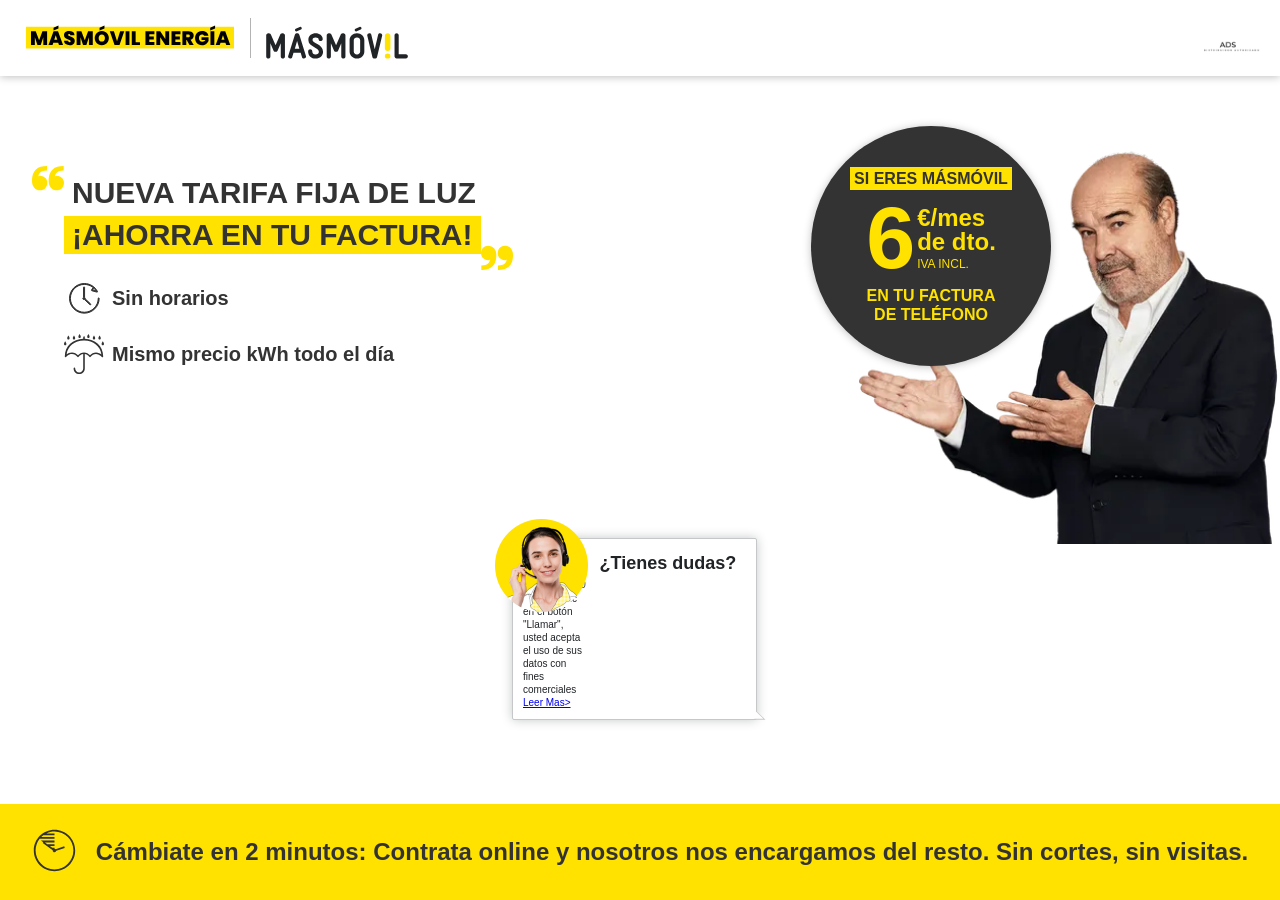
==== index.html @ 889ffb96 "adding-draggable-widget" ====
<html
  lang="es"
  itemscope=""
  itemtype="http://schema.org/WebPage"
  data-theme="mm"
  class="hydrated"
>
  <head>
    <meta charset="UTF-8" />
    <style data-styles="">
      slot-fb {
        display: contents;
      }
      slot-fb[hidden] {
        display: none;
      }
      ko-cups-helper,
      ko-carousel,
      ko-radio-group,
      ko-tabs,
      ko-checkbox,
      ko-collapse,
      ko-otp-input,
      ko-textarea,
      ko-banner,
      ko-calendar,
      ko-carousel-item,
      ko-collapse-group,
      ko-tab-region,
      ko-tag,
      ko-toggle,
      ko-modal,
      ko-radio-button,
      ko-carousel-bullet,
      ko-tab-item,
      ko-alert,
      ko-button,
      ko-input,
      ko-segmented-selector,
      ko-grid,
      ko-grid-col,
      ko-grid-row,
      ko-illustration,
      ko-pill,
      ko-pill-group,
      ko-theme-loader,
      ko-select,
      ko-tooltip,
      ko-segmented-selector-item,
      ko-icon {
        visibility: hidden;
      }
      .hydrated {
        visibility: inherit;
      }
    </style>
    <meta name="viewport" content="width=device-width, initial-scale=1.0" />
    <meta http-equiv="X-UA-Compatible" content="ie=edge" />
    <meta name="generator" content="Astro v4.8.7" />
    <meta name="referrer" content="no-referrer-when-downgrade" />
    <title>MÁSMÓVIL ENERGÍA ¡Ahorra al Máximo en tu factura de la luz!</title>
    <meta
      name="description"
      content="Ahora en MÁSMÓVIL contrata Energía. Ahorrando en electricidad y Gas. ¿Quién dijo que la electricidad no podía ser barata? ¡Descúbrelo y Maximiza tu ahorro!"
    />
    <meta name="robots" content="index, follow" />
    <!-- Header styles -->
    <style>
      [theme="mm"] .ko-modal-content,
      [data-theme="mm"] .ko-modal-content,
      [theme="mm"] .ko-modal-header,
      [data-theme="mm"] .ko-modal-header,
      [theme="mm"] .ko-modal-header--title,
      [data-theme="mm"] .ko-modal-header--title {
        font-family: "Mulish", sans-serif;
        font-weight: 400;
        font-style: normal;
        font-stretch: normal;
        line-height: 1.4;
        text-rendering: optimizeLegibility;
        -webkit-font-smoothing: antialiased;
      }
      body.ko-theme-dark [theme="mm"] .ko-modal-content,
      [theme="mm"] body.ko-theme-dark .ko-modal-content,
      body.ko-theme-dark [data-theme="mm"] .ko-modal-content,
      [data-theme="mm"] body.ko-theme-dark .ko-modal-content,
      body.ko-theme-dark [theme="mm"] .ko-modal-header,
      [theme="mm"] body.ko-theme-dark .ko-modal-header,
      body.ko-theme-dark [data-theme="mm"] .ko-modal-header,
      [data-theme="mm"] body.ko-theme-dark .ko-modal-header,
      body.ko-theme-dark [theme="mm"] .ko-modal-header--title,
      [theme="mm"] body.ko-theme-dark .ko-modal-header--title,
      body.ko-theme-dark [data-theme="mm"] .ko-modal-header--title,
      [data-theme="mm"] body.ko-theme-dark .ko-modal-header--title,
      :host-context(body.ko-theme-dark) [theme="mm"] .ko-modal-content,
      :host-context(body.ko-theme-dark) [data-theme="mm"] .ko-modal-content,
      :host-context(body.ko-theme-dark) [theme="mm"] .ko-modal-header,
      :host-context(body.ko-theme-dark) [data-theme="mm"] .ko-modal-header,
      :host-context(body.ko-theme-dark) [theme="mm"] .ko-modal-header--title,
      :host-context(body.ko-theme-dark)
        [data-theme="mm"]
        .ko-modal-header--title {
        color: white;
      }
      [theme="mm"] .ko-modal-header,
      [data-theme="mm"] .ko-modal-header,
      [theme="mm"] .ko-modal-header--title,
      [data-theme="mm"] .ko-modal-header--title {
        color: #333333;
        font-family: "Poppins", sans-serif;
        font-weight: 700;
        line-height: 1.2;
        text-transform: uppercase;
      }
      [theme="mm"] .ko-modal-header--title,
      [data-theme="mm"] .ko-modal-header--title {
        font-size: 22px;
        font-size: 1.375rem;
      }
      @media (min-width: 648px) {
        [theme="mm"] .ko-modal-header--title,
        [data-theme="mm"] .ko-modal-header--title {
          font-size: 24px;
          font-size: 1.5rem;
        }
      }
      [theme="mm"] .ko-modal-header,
      [data-theme="mm"] .ko-modal-header {
        font-size: 18px;
        font-size: 1.125rem;
      }
      @media (min-width: 648px) {
        [theme="mm"] .ko-modal-header,
        [data-theme="mm"] .ko-modal-header {
          font-size: 20px;
          font-size: 1.25rem;
        }
      }
      [theme="mm"] .ko-modal-content,
      [data-theme="mm"] .ko-modal-content {
        color: #333333;
        line-height: 1.5;
        font-family: "Mulish", sans-serif;
        font-weight: 400;
      }
      [theme="mm"] .ko-modal-content strong,
      [data-theme="mm"] .ko-modal-content strong {
        font-weight: 700;
      }
      [theme="mm"] .ko-modal-content,
      [data-theme="mm"] .ko-modal-content {
        font-size: 14px;
        font-size: 0.875rem;
      }
      @media (min-width: 648px) {
        [theme="mm"] .ko-modal-content,
        [data-theme="mm"] .ko-modal-content {
          font-size: 16px;
          font-size: 1rem;
        }
      }
      [theme="mm"] .ko-modal,
      [data-theme="mm"] .ko-modal {
        box-sizing: border-box;
        bottom: 0;
        display: none;
        left: 0;
        overflow-y: auto;
        position: fixed;
        right: 0;
        top: 0;
        z-index: 500;
      }
      [theme="mm"] .ko-modal-wrapper,
      [data-theme="mm"] .ko-modal-wrapper {
        display: flex;
        justify-content: center;
        align-items: center;
        position: relative;
        width: 100%;
        min-height: 100%;
      }
      [theme="mm"] .ko-modal-backdrop,
      [data-theme="mm"] .ko-modal-backdrop {
        height: 100%;
        outline: none;
        position: absolute;
        width: 100%;
        background: #333333;
        opacity: 0.7;
        transition: opacity 1s ease-in 100ms;
        z-index: 1;
      }
      [theme="mm"] .ko-modal--open,
      [data-theme="mm"] .ko-modal--open {
        display: block;
      }
      [theme="mm"] .ko-modal-dialog,
      [data-theme="mm"] .ko-modal-dialog {
        max-width: 100%;
        position: relative;
        background: white;
        box-shadow: 0 4px 24px 0 rgba(0, 0, 0, 0.25);
        padding: 32px;
        border-radius: 6px;
        width: 100%;
        margin: 0 16px;
        z-index: 2;
      }
      @media (min-width: 1032px) {
        [theme="mm"] .ko-modal-dialog,
        [data-theme="mm"] .ko-modal-dialog {
          width: 670px;
        }
      }
      [theme="mm"] .ko-modal-header,
      [data-theme="mm"] .ko-modal-header {
        display: flex;
        justify-content: space-between;
        gap: 8px;
        padding-bottom: 16px;
      }
      [theme="mm"] .ko-modal-header--title,
      [data-theme="mm"] .ko-modal-header--title {
        background: white;
      }
      [theme="mm"] .ko-modal-header--close .ko-modal-close-icon,
      [data-theme="mm"] .ko-modal-header--close .ko-modal-close-icon {
        cursor: pointer;
        display: block;
        fill: #848484;
        height: 1.5rem;
        width: 1.5rem;
      }
      [theme="mm"] .ko-modal--with-header .ko-modal-close .ko-modal-close-icon,
      [data-theme="mm"]
        .ko-modal--with-header
        .ko-modal-close
        .ko-modal-close-icon {
        fill: #fff;
      }
      [theme="mm"] .ko-modal--animation-fade-enter-active .ko-modal-backdrop,
      [theme="mm"] .ko-modal--animation-fade-leave-active .ko-modal-backdrop,
      [theme="mm"] .ko-modal--animation-fade-enter-active .ko-modal-dialog,
      [theme="mm"] .ko-modal--animation-fade-leave-active .ko-modal-dialog,
      [data-theme="mm"]
        .ko-modal--animation-fade-enter-active
        .ko-modal-backdrop,
      [data-theme="mm"]
        .ko-modal--animation-fade-leave-active
        .ko-modal-backdrop,
      [data-theme="mm"] .ko-modal--animation-fade-enter-active .ko-modal-dialog,
      [data-theme="mm"]
        .ko-modal--animation-fade-leave-active
        .ko-modal-dialog {
        transition-property: opacity;
      }
      [theme="mm"] .ko-modal--animation-fade-enter-active .ko-modal-backdrop,
      [theme="mm"] .ko-modal--animation-fade-enter-active .ko-modal-dialog,
      [data-theme="mm"]
        .ko-modal--animation-fade-enter-active
        .ko-modal-backdrop,
      [data-theme="mm"]
        .ko-modal--animation-fade-enter-active
        .ko-modal-dialog {
        transition-duration: 0.3s;
        transition-timing-function: ease-out;
      }
      [theme="mm"] .ko-modal--animation-fade-leave-active .ko-modal-backdrop,
      [theme="mm"] .ko-modal--animation-fade-leave-active .ko-modal-dialog,
      [data-theme="mm"]
        .ko-modal--animation-fade-leave-active
        .ko-modal-backdrop,
      [data-theme="mm"]
        .ko-modal--animation-fade-leave-active
        .ko-modal-dialog {
        transition-duration: 0.15s;
        transition-timing-function: ease-in;
      }
      [theme="mm"] .ko-modal--animation-fade-enter .ko-modal-backdrop,
      [theme="mm"] .ko-modal--animation-fade-leave-to .ko-modal-backdrop,
      [theme="mm"] .ko-modal--animation-fade-enter .ko-modal-dialog,
      [theme="mm"] .ko-modal--animation-fade-leave-to .ko-modal-dialog,
      [data-theme="mm"] .ko-modal--animation-fade-enter .ko-modal-backdrop,
      [data-theme="mm"] .ko-modal--animation-fade-leave-to .ko-modal-backdrop,
      [data-theme="mm"] .ko-modal--animation-fade-enter .ko-modal-dialog,
      [data-theme="mm"] .ko-modal--animation-fade-leave-to .ko-modal-dialog {
        opacity: 0;
      }
      [theme="mm"]
        .ko-modal--animation-fade-slide-enter-active
        .ko-modal-backdrop,
      [theme="mm"]
        .ko-modal--animation-fade-slide-leave-active
        .ko-modal-backdrop,
      [data-theme="mm"]
        .ko-modal--animation-fade-slide-enter-active
        .ko-modal-backdrop,
      [data-theme="mm"]
        .ko-modal--animation-fade-slide-leave-active
        .ko-modal-backdrop {
        transition-property: opacity;
      }
      [theme="mm"]
        .ko-modal--animation-fade-slide-enter-active
        .ko-modal-dialog,
      [theme="mm"]
        .ko-modal--animation-fade-slide-leave-active
        .ko-modal-dialog,
      [data-theme="mm"]
        .ko-modal--animation-fade-slide-enter-active
        .ko-modal-dialog,
      [data-theme="mm"]
        .ko-modal--animation-fade-slide-leave-active
        .ko-modal-dialog {
        transition-property: opacity, transform;
      }
      [theme="mm"]
        .ko-modal--animation-fade-slide-enter-active
        .ko-modal-backdrop,
      [data-theme="mm"]
        .ko-modal--animation-fade-slide-enter-active
        .ko-modal-backdrop {
        transition-duration: 0.3s;
        transition-timing-function: ease-out;
      }
      [theme="mm"]
        .ko-modal--animation-fade-slide-enter-active
        .ko-modal-dialog,
      [data-theme="mm"]
        .ko-modal--animation-fade-slide-enter-active
        .ko-modal-dialog {
        transition-duration: 0.3s;
        transition-timing-function: ease-out;
      }
      [theme="mm"]
        .ko-modal--animation-fade-slide-leave-active
        .ko-modal-backdrop,
      [theme="mm"]
        .ko-modal--animation-fade-slide-leave-active
        .ko-modal-dialog,
      [data-theme="mm"]
        .ko-modal--animation-fade-slide-leave-active
        .ko-modal-backdrop,
      [data-theme="mm"]
        .ko-modal--animation-fade-slide-leave-active
        .ko-modal-dialog {
        transition-duration: 0.15s;
        transition-timing-function: ease-in;
      }
      [theme="mm"] .ko-modal--animation-fade-slide-enter .ko-modal-backdrop,
      [theme="mm"] .ko-modal--animation-fade-slide-leave-to .ko-modal-backdrop,
      [data-theme="mm"]
        .ko-modal--animation-fade-slide-enter
        .ko-modal-backdrop,
      [data-theme="mm"]
        .ko-modal--animation-fade-slide-leave-to
        .ko-modal-backdrop {
        opacity: 0;
      }
      [theme="mm"] .ko-modal--animation-fade-slide-enter .ko-modal-dialog,
      [theme="mm"] .ko-modal--animation-fade-slide-leave-to .ko-modal-dialog,
      [data-theme="mm"] .ko-modal--animation-fade-slide-enter .ko-modal-dialog,
      [data-theme="mm"]
        .ko-modal--animation-fade-slide-leave-to
        .ko-modal-dialog {
        opacity: 0;
        transform: translateY(-10%);
      }
      [theme="mm"]
        .ko-modal--animation-fade-scale-enter-active
        .ko-modal-backdrop,
      [theme="mm"]
        .ko-modal--animation-fade-scale-leave-active
        .ko-modal-backdrop,
      [data-theme="mm"]
        .ko-modal--animation-fade-scale-enter-active
        .ko-modal-backdrop,
      [data-theme="mm"]
        .ko-modal--animation-fade-scale-leave-active
        .ko-modal-backdrop {
        transition-property: opacity;
      }
      [theme="mm"]
        .ko-modal--animation-fade-scale-enter-active
        .ko-modal-dialog,
      [theme="mm"]
        .ko-modal--animation-fade-scale-leave-active
        .ko-modal-dialog,
      [data-theme="mm"]
        .ko-modal--animation-fade-scale-enter-active
        .ko-modal-dialog,
      [data-theme="mm"]
        .ko-modal--animation-fade-scale-leave-active
        .ko-modal-dialog {
        transition-property: opacity, transform;
      }
      [theme="mm"]
        .ko-modal--animation-fade-scale-enter-active
        .ko-modal-backdrop,
      [data-theme="mm"]
        .ko-modal--animation-fade-scale-enter-active
        .ko-modal-backdrop {
        transition-duration: 0.3s;
        transition-timing-function: ease-out;
      }
      [theme="mm"]
        .ko-modal--animation-fade-scale-enter-active
        .ko-modal-dialog,
      [data-theme="mm"]
        .ko-modal--animation-fade-scale-enter-active
        .ko-modal-dialog {
        transition-duration: 0.3s;
        transition-timing-function: ease-out;
      }
      [theme="mm"]
        .ko-modal--animation-fade-scale-leave-active
        .ko-modal-backdrop,
      [theme="mm"]
        .ko-modal--animation-fade-scale-leave-active
        .ko-modal-dialog,
      [data-theme="mm"]
        .ko-modal--animation-fade-scale-leave-active
        .ko-modal-backdrop,
      [data-theme="mm"]
        .ko-modal--animation-fade-scale-leave-active
        .ko-modal-dialog {
        transition-duration: 0.15s;
        transition-timing-function: ease-in;
      }
      [theme="mm"] .ko-modal--animation-fade-scale-enter .ko-modal-backdrop,
      [theme="mm"] .ko-modal--animation-fade-scale-leave-to .ko-modal-backdrop,
      [data-theme="mm"]
        .ko-modal--animation-fade-scale-enter
        .ko-modal-backdrop,
      [data-theme="mm"]
        .ko-modal--animation-fade-scale-leave-to
        .ko-modal-backdrop {
        opacity: 0;
      }
      [theme="mm"] .ko-modal--animation-fade-scale-enter .ko-modal-dialog,
      [theme="mm"] .ko-modal--animation-fade-scale-leave-to .ko-modal-dialog,
      [data-theme="mm"] .ko-modal--animation-fade-scale-enter .ko-modal-dialog,
      [data-theme="mm"]
        .ko-modal--animation-fade-scale-leave-to
        .ko-modal-dialog {
        opacity: 0;
        transform: scale(0.9);
      }
      [theme="mm"]
        .ko-modal--animation-fade-bounce-enter-active
        .ko-modal-backdrop,
      [theme="mm"]
        .ko-modal--animation-fade-bounce-leave-active
        .ko-modal-backdrop,
      [data-theme="mm"]
        .ko-modal--animation-fade-bounce-enter-active
        .ko-modal-backdrop,
      [data-theme="mm"]
        .ko-modal--animation-fade-bounce-leave-active
        .ko-modal-backdrop {
        transition-property: opacity;
      }
      [theme="mm"]
        .ko-modal--animation-fade-bounce-enter-active
        .ko-modal-dialog,
      [theme="mm"]
        .ko-modal--animation-fade-bounce-leave-active
        .ko-modal-dialog,
      [data-theme="mm"]
        .ko-modal--animation-fade-bounce-enter-active
        .ko-modal-dialog,
      [data-theme="mm"]
        .ko-modal--animation-fade-bounce-leave-active
        .ko-modal-dialog {
        transition-property: opacity, transform;
      }
      [theme="mm"]
        .ko-modal--animation-fade-bounce-enter-active
        .ko-modal-backdrop,
      [data-theme="mm"]
        .ko-modal--animation-fade-bounce-enter-active
        .ko-modal-backdrop {
        transition-duration: 0.3s;
        transition-timing-function: ease-out;
      }
      [theme="mm"]
        .ko-modal--animation-fade-bounce-enter-active
        .ko-modal-dialog,
      [data-theme="mm"]
        .ko-modal--animation-fade-bounce-enter-active
        .ko-modal-dialog {
        animation: modal-fade-bounce-in 0.3s ease-out;
        transition-duration: 0.3s;
        transition-timing-function: ease-out;
      }
      [theme="mm"]
        .ko-modal--animation-fade-bounce-leave-active
        .ko-modal-backdrop,
      [theme="mm"]
        .ko-modal--animation-fade-bounce-leave-active
        .ko-modal-dialog,
      [data-theme="mm"]
        .ko-modal--animation-fade-bounce-leave-active
        .ko-modal-backdrop,
      [data-theme="mm"]
        .ko-modal--animation-fade-bounce-leave-active
        .ko-modal-dialog {
        transition-duration: 0.15s;
        transition-timing-function: ease-in;
      }
      [theme="mm"] .ko-modal--animation-fade-bounce-enter .ko-modal-backdrop,
      [theme="mm"] .ko-modal--animation-fade-bounce-leave-to .ko-modal-backdrop,
      [theme="mm"] .ko-modal--animation-fade-bounce-enter .ko-modal-dialog,
      [theme="mm"] .ko-modal--animation-fade-bounce-leave-to .ko-modal-dialog,
      [data-theme="mm"]
        .ko-modal--animation-fade-bounce-enter
        .ko-modal-backdrop,
      [data-theme="mm"]
        .ko-modal--animation-fade-bounce-leave-to
        .ko-modal-backdrop,
      [data-theme="mm"] .ko-modal--animation-fade-bounce-enter .ko-modal-dialog,
      [data-theme="mm"]
        .ko-modal--animation-fade-bounce-leave-to
        .ko-modal-dialog {
        opacity: 0;
      }
      [theme="mm"] .ko-modal--animation-fade-bounce-leave-to .ko-modal-dialog,
      [data-theme="mm"]
        .ko-modal--animation-fade-bounce-leave-to
        .ko-modal-dialog {
        transform: translateY(-100%);
      }
      @keyframes modal-fade-bounce-in {
        0% {
          transform: scale(0);
        }
        60% {
          transform: scale(1.2);
        }
        100% {
          transform: scale(1);
        }
      }
      [theme="mm"] .ko-modal-dialog,
      [data-theme="mm"] .ko-modal-dialog {
        padding: 0;
      }
      [theme="mm"] .ko-modal-header,
      [data-theme="mm"] .ko-modal-header {
        padding: 24px;
        border-radius: 6px 6px 0px 0px;
        border-bottom: 1px solid #ffe200;
      }
      [theme="mm"] .ko-modal-content,
      [data-theme="mm"] .ko-modal-content {
        padding: 24px;
      }
      [theme="mm"] .ko-modal-close,
      [data-theme="mm"] .ko-modal-close {
        top: 24px;
        right: 24px;
      }
      slot-fb {
        display: contents;
      }
      slot-fb[hidden] {
        display: none;
      }
    </style>
    <style>
      .mm-hero__cmb {
        position: fixed;
        left: 40%;
        bottom: 20%;
      }

      #mm-section {
        position: absolute;
        bottom: 0;
        width: 100vw;
      }

      #mm-section-2 {
        padding: 0px 5%;
      }

      @media screen and (max-width: 647px) {
        .mm-hero__cmb {
          left: auto;
          right: 0;
          bottom: 0%;
        }
        #mm-section {
          top: 10%;
          z-index: -1;
        }
        #mm-section-2 {
          padding: 20% 5%;
        }
      }

      /* style="position: absolute; bottom: 0; width: 100vw"
          id="mm-section" */
    </style>

    <meta property="og:locale" content="es_ES" />
    <meta property="og:site_name" content="MÁSMÓVIL ENERGÍA" />
    <meta
      property="og:title"
      content="MÁSMÓVIL ENERGÍA ¡Ahorra al Máximo en tu factura de la luz!"
    />
    <meta
      property="og:description"
      content="Ahora en MÁSMÓVIL contrata Energía. Ahorrando en electricidad y Gas. ¿Quién dijo que la electricidad no podía ser barata? ¡Descúbrelo y Maximiza tu ahorro!"
    />
    <meta property="og:url" content="" />
    <meta property="og:type" content="website" />
    <meta
      property="og:image"
      content="https://masmovilenergia.es/images/masmovil-og.png"
    />
    <meta name="twitter:card" content="summary" />
    <meta name="twitter:site" content="@masmovilenergia" />
    <meta
      name="twitter:title"
      content="MÁSMÓVIL ENERGÍA ¡Ahorra al Máximo en tu factura de la luz!"
    />
    <meta
      name="twitter:description"
      content="Ahora en MÁSMÓVIL contrata Energía. Ahorrando en electricidad y Gas. ¿Quién dijo que la electricidad no podía ser barata? ¡Descúbrelo y Maximiza tu ahorro!"
    />
    <meta
      name="twitter:image"
      content="https://masmovilenergia.es/images/masmovil-og.png"
    />
    <meta name="twitter:creator" content="@masmovilenergia" />
    <meta name="version" content="2024.5.31.26722" />
    <!-- TO DO: Lyca & Lebara icons -->
    <link rel="icon" href="./assests/img/favicon.ico" sizes="32x32" />
    <link rel="icon" href="/icon.svg" type="image/svg+xml" />
    <link rel="apple-touch-icon" href="/apple-touch-icon.png" />
    <link rel="manifest" href="/manifest.webmanifest" />
    <meta name="msapplication-TileColor" content="#00a300" />
    <meta name="theme-color" content="#2E2E2E" />
    <link rel="sitemap" href="/sitemap.xml" />

    <style type="text/css">
      @font-face {
        font-weight: 400;
        font-style: normal;
        font-family: circular;

        src: url("chrome-extension://liecbddmkiiihnedobmlmillhodjkdmb/fonts/CircularXXWeb-Book.woff2")
          format("woff2");
      }

      @font-face {
        font-weight: 700;
        font-style: normal;
        font-family: circular;

        src: url("chrome-extension://liecbddmkiiihnedobmlmillhodjkdmb/fonts/CircularXXWeb-Bold.woff2")
          format("woff2");
      }
    </style>
    <noscript
      ><style>
        html body {
          opacity: 1 !important;
        }
        ko-grid {
          display: flex;
          justify-content: center;
        }
        ko-collapse {
          visibility: visible !important;
        }
        ko-modal {
          display: none;
        }
        ko-collapse-group {
          display: flex;
          flex-wrap: wrap;
          gap: 80px;
          justify-content: center;
        }
        ko-tooltip [slot="content"] {
          display: none;
        }
      </style></noscript
    >
    <link rel="stylesheet" href="./css/app-de-masmovil-energia.CCyPhuzo.css" />
  </head>
  <body>
    <header
      class="mm-header mm-header--full mm-header mm-header--full mm-header--with-shadow"
    >
      <div class="mm-header__main" style="display: flex">
        <img
          src="./assests/img/ads-logo-1.png"
          alt="logo"
          style="
            width: 100px;
            height: 100px;
            position: absolute;
            top: 0%;
            right: 0%;
          "
        />
        <div class="ko-grid ko-grid--main-grid">
          <div class="mm-header__logo-masmovilenergia">
            <a href="/" title="MÁSMÓVIL ENERGÍA">
              <svg
                xmlns="http://www.w3.org/2000/svg"
                width="250"
                height="33"
                viewBox="0 0 250 33"
              >
                <path
                  fill="#FFE200"
                  d="M0 3H250V29H0z"
                  transform="translate(-32 -21) translate(32 21)"
                ></path>
                <path
                  fill="#000"
                  fill-rule="nonzero"
                  d="M10.63 25v-9.429L13.72 25h3.983l3.088-9.429V25h4.596V8.382h-5.633l-3.984 10.796-4.101-10.796h-5.68V25h4.643zM33.095 7.392l5.893-2.333V1.617l-5.893 2.664v3.111zM31.892 25l.92-2.781h5.916l.92 2.781h4.902L38.469 8.382h-5.351L27.013 25h4.88zm5.68-6.27h-3.606l1.815-5.421 1.792 5.421zm14.969 6.435c1.273 0 2.365-.22 3.276-.66.912-.44 1.603-1.037 2.074-1.791.472-.755.708-1.595.708-2.523 0-1.1-.252-1.995-.755-2.687-.503-.691-1.1-1.218-1.791-1.579-.692-.361-1.564-.73-2.617-1.108-.958-.33-1.661-.628-2.11-.896-.447-.267-.671-.636-.671-1.107 0-.378.102-.66.306-.849.205-.189.488-.283.849-.283.424 0 .766.126 1.025.377.26.252.42.637.484 1.155h4.973c-.11-1.634-.735-2.903-1.874-3.806-1.14-.904-2.667-1.356-4.584-1.356-1.179 0-2.232.193-3.159.578-.927.385-1.658.95-2.192 1.697-.534.746-.802 1.638-.802 2.675 0 1.084.248 1.972.743 2.664.495.691 1.084 1.21 1.768 1.555.683.346 1.552.7 2.604 1.061.99.33 1.713.633 2.169.908.456.275.684.664.684 1.166 0 .378-.114.668-.342.873-.228.204-.546.306-.955.306-.456 0-.84-.141-1.155-.424-.314-.283-.495-.715-.542-1.297h-4.926c.11 1.713.79 3.033 2.038 3.96 1.25.927 2.84 1.391 4.774 1.391zM65.505 25v-9.429L68.593 25h3.983l3.088-9.429V25h4.597V8.382h-5.634l-3.983 10.796-4.102-10.796h-5.68V25h4.643zM88.416 7.392L94.31 5.06V1.617l-5.893 2.664v3.111zm2.688 17.773c1.555 0 2.981-.365 4.278-1.096 1.296-.73 2.322-1.748 3.076-3.053.754-1.304 1.131-2.773 1.131-4.407 0-1.635-.373-3.104-1.12-4.408-.746-1.305-1.767-2.322-3.064-3.053-1.296-.73-2.73-1.096-4.301-1.096-1.556 0-2.986.366-4.29 1.096-1.305.73-2.334 1.748-3.088 3.053-.755 1.304-1.132 2.773-1.132 4.408 0 1.634.377 3.103 1.132 4.407.754 1.305 1.783 2.322 3.088 3.053 1.304.73 2.734 1.096 4.29 1.096zm0-4.314c-1.179 0-2.106-.385-2.782-1.155-.676-.77-1.013-1.799-1.013-3.087 0-1.32.337-2.362 1.013-3.124.676-.762 1.603-1.143 2.782-1.143 1.178 0 2.101.381 2.77 1.143.667.763 1.001 1.804 1.001 3.124 0 1.288-.338 2.317-1.014 3.087-.675.77-1.595 1.155-2.757 1.155zM112.389 25l5.704-16.689h-4.927l-3.747 12.022-3.772-12.022h-4.926L106.425 25h5.964zm11.95 0V8.311h-4.643V25h4.643zm12.658 0v-3.512h-5.21V8.31h-4.643V25h9.853zm17.325 0v-3.7h-6.105v-3.018h5.398V14.77h-5.398v-2.758h6.105v-3.7h-10.748V25h10.748zm7 0v-9.31l6.13 9.31h4.643V8.335h-4.644v9.429l-6.128-9.429h-4.644V25h4.644zm24.327 0v-3.7h-6.105v-3.018h5.397V14.77h-5.397v-2.758h6.105v-3.7H174.9V25h10.749zm7 0v-6.152h.472L196.49 25h5.115l-3.795-6.482c1.21-.346 2.138-.947 2.782-1.803.644-.857.966-1.866.966-3.03 0-1.02-.235-1.94-.707-2.757-.471-.817-1.174-1.458-2.11-1.921-.934-.464-2.07-.696-3.406-.696h-7.33V25h4.643zm2.287-9.264h-2.287v-3.512h2.287c.644 0 1.127.157 1.45.472.322.314.483.746.483 1.296 0 1.163-.645 1.744-1.933 1.744zm16.641 9.382c1.996 0 3.65-.491 4.962-1.473 1.312-.982 2.267-2.165 2.864-3.548v-4.596h-8.462v3.3h4.62c-.346.738-.817 1.296-1.415 1.673-.597.377-1.288.566-2.074.566-1.383 0-2.432-.373-3.147-1.12-.715-.746-1.072-1.842-1.072-3.288 0-1.273.334-2.29 1.002-3.052.668-.762 1.567-1.144 2.699-1.144.66 0 1.233.134 1.72.401.487.267.857.629 1.108 1.084h4.88c-.283-1.76-1.108-3.158-2.476-4.195-1.367-1.037-3.119-1.556-5.256-1.556-1.697 0-3.174.357-4.431 1.072-1.258.715-2.228 1.713-2.911 2.994-.684 1.28-1.026 2.746-1.026 4.396s.342 3.12 1.025 4.408c.684 1.289 1.662 2.29 2.935 3.005 1.273.715 2.758 1.073 4.455 1.073zm9.806-17.726l5.893-2.333V1.617l-5.893 2.664v3.111zM226.356 25V8.311h-4.643V25h4.643zm6.506 0l.92-2.781h5.916l.92 2.781h4.902l-6.081-16.618h-5.351L227.983 25h4.88zm5.68-6.27h-3.606l1.815-5.421 1.792 5.421z"
                  transform="translate(-32 -21) translate(32 21)"
                ></path>
              </svg>
            </a>
          </div>

          <div class="mm-header__logo-masmovil">
            <ko-icon
              name="logo-masmovil"
              size="original"
              aria-label="logo masmovil"
              role="img"
              id="ko-icon-11"
              class="ko-icon ko-icon--size-original hydrated"
              ><div class="ko-icon__inner">
                <svg
                  width="142"
                  height="34"
                  viewBox="0 0 142 34"
                  fill="none"
                  xmlns="http://www.w3.org/2000/svg"
                >
                  <path
                    fill="#FFE200"
                    d="M121.414 26.789c-1.324 0-2.768.762-2.768 2.214v.603c0 1.501 1.488 2.183 2.768 2.183 1.342 0 2.8-.673 2.8-2.183v-.603c0-1.302-1.213-2.214-2.8-2.214m0-20.32c-1.324 0-2.768.874-2.768 2.544v12.708c0 1.724 1.488 2.512 2.768 2.512 1.342 0 2.8-.777 2.8-2.512V9.013c0-1.498-1.213-2.545-2.8-2.545"
                    transform="translate(-116 -51) translate(0 32) translate(116 19) translate(.2) translate(0 .79)"
                  ></path>
                  <path
                    fill="#212427"
                    d="M89.872 4.751c.198 0 .424-.05.65-.175l4-1.877c.573-.272.799-.75.799-1.223C95.32.751 94.744 0 93.945 0c-.199 0-.424.024-.65.15l-4 1.9c-.574.274-.799.75-.799 1.226 0 .724.576 1.475 1.376 1.475zm-59.738 0c.199 0 .422-.05.645-.175l4.002-1.875c.574-.274.8-.751.8-1.225C35.58.751 35.006 0 34.204 0c-.2 0-.424.024-.647.15l-4 1.9c-.573.274-.8.75-.8 1.226 0 .724.577 1.475 1.377 1.475zm83.764 1.717c-.865 0-1.73.469-1.983 1.586l-3.39 14.43-3.39-14.43c-.25-1.117-1.119-1.586-1.947-1.586-1.115 0-2.163.756-2.163 2.02 0 .106.038.29.073.54l5.084 21.104c.252 1.008 1.082 1.657 2.343 1.657 1.264 0 2.093-.65 2.345-1.657l5.082-21.104c.037-.108.074-.289.074-.54 0-1.264-1.08-2.02-2.128-2.02zm25.71 20.994h-7.102V8.56c0-1.408-1.05-2.092-2.093-2.092-1.048 0-2.092.684-2.092 2.092v20.958c0 1.117.973 2.093 2.092 2.093h9.194c1.407 0 2.09-1.048 2.09-2.057 0-1.046-.683-2.092-2.09-2.092zM93.96 24.756c0 1.695-1.334 2.922-3.03 2.922h-.323c-1.695 0-3.03-1.263-3.03-2.957V13.539c0-1.696 1.335-2.925 3.03-2.925h.323c1.696 0 3.03 1.229 3.03 2.925v11.217zM90.93 6.468h-.323c-3.93 0-7.214 3.064-7.214 7.07v11.218c0 4.003 3.285 7.033 7.214 7.033h.323c4.04 0 7.212-2.991 7.212-7.068V13.539c0-4.007-3.172-7.071-7.212-7.071zM28.627 21.835l2.271-7.613 2.271 7.613h-4.542zm4.58-13.6c-.58-1.586-1.407-1.768-2.309-1.768-.902 0-1.767.146-2.308 1.768l-6.6 20.885c-.106.254-.106.434-.106.687 0 1.26 1.046 1.982 2.165 1.982.828 0 1.621-.398 1.946-1.441l1.334-4.366h7.139l1.334 4.366c.29 1.043 1.082 1.441 1.91 1.441 1.12 0 2.164-.721 2.164-1.982 0-.217-.038-.433-.112-.687L33.207 8.235zM16.654 6.467h-.539c-1.334 0-1.875.832-2.27 1.803l-4.472 10.1L4.9 8.27c-.43-.971-.936-1.803-2.271-1.803h-.54C.973 6.467 0 7.442 0 8.56v21.174c0 1.406 1.041 2.055 2.09 2.055 1.044 0 2.09-.65 2.09-2.055V16.53l3.065 7.072c.54 1.19 1.443 1.404 2.128 1.404.686 0 1.587-.215 2.128-1.404l3.062-7.072v13.203c0 1.406 1.05 2.055 2.091 2.055 1.05 0 2.091-.65 2.091-2.055V8.56c0-1.118-.97-2.093-2.091-2.093zm29.712 6.925v-.539c0-1.407 1.228-2.239 2.812-2.239h.326c1.728 0 2.883.76 2.883 1.733 0 2.6 4.145 2.561 4.145-.107 0-3.461-3.317-5.773-7.028-5.773h-.326c-3.134 0-6.995 2.272-6.995 6.169v.756c0 6.601 10.493 7.038 10.493 11.543 0 1.843-1.333 2.743-3.172 2.743h-.326c-1.838 0-3.064-1.082-3.064-3.066 0-1.41-1.046-2.092-2.094-2.092-1.041 0-2.089.683-2.089 2.092 0 4.546 3.354 7.177 7.247 7.177h.326c4.182 0 7.354-2.706 7.354-6.854 0-7.466-10.492-8.657-10.492-11.543zM77.16 6.468h-.543c-1.336-.001-1.874.83-2.27 1.802l-4.47 10.1-4.473-10.1c-.433-.971-.938-1.803-2.27-1.803h-.54c-1.121 0-2.092.975-2.092 2.093v21.174c0 1.407 1.046 2.055 2.093 2.055 1.041 0 2.089-.648 2.089-2.055V16.53l3.062 7.072c.542 1.19 1.446 1.404 2.13 1.404.686 0 1.587-.215 2.125-1.404l3.066-7.072v13.203c0 1.406 1.046 2.055 2.093 2.055 1.046 0 2.09-.65 2.09-2.055V8.56c0-1.118-.977-2.092-2.09-2.092z"
                    transform="translate(-116 -51) translate(0 32) translate(116 19) translate(.2) translate(0 .79)"
                  ></path>
                </svg></div
            ></ko-icon>
          </div>
        </div>
      </div>
    </header>
    <div class="mm-offcanvas">
      <div class="mm-offcanvas__header">
        <div class="mm-offcanvas__logo">
          <a href="/" title="MÁSMÓVIL ENERGÍA">
            <svg
              xmlns="http://www.w3.org/2000/svg"
              width="250"
              height="33"
              viewBox="0 0 250 33"
            >
              <path
                fill="#FFE200"
                d="M0 3H250V29H0z"
                transform="translate(-32 -21) translate(32 21)"
              ></path>
              <path
                fill="#000"
                fill-rule="nonzero"
                d="M10.63 25v-9.429L13.72 25h3.983l3.088-9.429V25h4.596V8.382h-5.633l-3.984 10.796-4.101-10.796h-5.68V25h4.643zM33.095 7.392l5.893-2.333V1.617l-5.893 2.664v3.111zM31.892 25l.92-2.781h5.916l.92 2.781h4.902L38.469 8.382h-5.351L27.013 25h4.88zm5.68-6.27h-3.606l1.815-5.421 1.792 5.421zm14.969 6.435c1.273 0 2.365-.22 3.276-.66.912-.44 1.603-1.037 2.074-1.791.472-.755.708-1.595.708-2.523 0-1.1-.252-1.995-.755-2.687-.503-.691-1.1-1.218-1.791-1.579-.692-.361-1.564-.73-2.617-1.108-.958-.33-1.661-.628-2.11-.896-.447-.267-.671-.636-.671-1.107 0-.378.102-.66.306-.849.205-.189.488-.283.849-.283.424 0 .766.126 1.025.377.26.252.42.637.484 1.155h4.973c-.11-1.634-.735-2.903-1.874-3.806-1.14-.904-2.667-1.356-4.584-1.356-1.179 0-2.232.193-3.159.578-.927.385-1.658.95-2.192 1.697-.534.746-.802 1.638-.802 2.675 0 1.084.248 1.972.743 2.664.495.691 1.084 1.21 1.768 1.555.683.346 1.552.7 2.604 1.061.99.33 1.713.633 2.169.908.456.275.684.664.684 1.166 0 .378-.114.668-.342.873-.228.204-.546.306-.955.306-.456 0-.84-.141-1.155-.424-.314-.283-.495-.715-.542-1.297h-4.926c.11 1.713.79 3.033 2.038 3.96 1.25.927 2.84 1.391 4.774 1.391zM65.505 25v-9.429L68.593 25h3.983l3.088-9.429V25h4.597V8.382h-5.634l-3.983 10.796-4.102-10.796h-5.68V25h4.643zM88.416 7.392L94.31 5.06V1.617l-5.893 2.664v3.111zm2.688 17.773c1.555 0 2.981-.365 4.278-1.096 1.296-.73 2.322-1.748 3.076-3.053.754-1.304 1.131-2.773 1.131-4.407 0-1.635-.373-3.104-1.12-4.408-.746-1.305-1.767-2.322-3.064-3.053-1.296-.73-2.73-1.096-4.301-1.096-1.556 0-2.986.366-4.29 1.096-1.305.73-2.334 1.748-3.088 3.053-.755 1.304-1.132 2.773-1.132 4.408 0 1.634.377 3.103 1.132 4.407.754 1.305 1.783 2.322 3.088 3.053 1.304.73 2.734 1.096 4.29 1.096zm0-4.314c-1.179 0-2.106-.385-2.782-1.155-.676-.77-1.013-1.799-1.013-3.087 0-1.32.337-2.362 1.013-3.124.676-.762 1.603-1.143 2.782-1.143 1.178 0 2.101.381 2.77 1.143.667.763 1.001 1.804 1.001 3.124 0 1.288-.338 2.317-1.014 3.087-.675.77-1.595 1.155-2.757 1.155zM112.389 25l5.704-16.689h-4.927l-3.747 12.022-3.772-12.022h-4.926L106.425 25h5.964zm11.95 0V8.311h-4.643V25h4.643zm12.658 0v-3.512h-5.21V8.31h-4.643V25h9.853zm17.325 0v-3.7h-6.105v-3.018h5.398V14.77h-5.398v-2.758h6.105v-3.7h-10.748V25h10.748zm7 0v-9.31l6.13 9.31h4.643V8.335h-4.644v9.429l-6.128-9.429h-4.644V25h4.644zm24.327 0v-3.7h-6.105v-3.018h5.397V14.77h-5.397v-2.758h6.105v-3.7H174.9V25h10.749zm7 0v-6.152h.472L196.49 25h5.115l-3.795-6.482c1.21-.346 2.138-.947 2.782-1.803.644-.857.966-1.866.966-3.03 0-1.02-.235-1.94-.707-2.757-.471-.817-1.174-1.458-2.11-1.921-.934-.464-2.07-.696-3.406-.696h-7.33V25h4.643zm2.287-9.264h-2.287v-3.512h2.287c.644 0 1.127.157 1.45.472.322.314.483.746.483 1.296 0 1.163-.645 1.744-1.933 1.744zm16.641 9.382c1.996 0 3.65-.491 4.962-1.473 1.312-.982 2.267-2.165 2.864-3.548v-4.596h-8.462v3.3h4.62c-.346.738-.817 1.296-1.415 1.673-.597.377-1.288.566-2.074.566-1.383 0-2.432-.373-3.147-1.12-.715-.746-1.072-1.842-1.072-3.288 0-1.273.334-2.29 1.002-3.052.668-.762 1.567-1.144 2.699-1.144.66 0 1.233.134 1.72.401.487.267.857.629 1.108 1.084h4.88c-.283-1.76-1.108-3.158-2.476-4.195-1.367-1.037-3.119-1.556-5.256-1.556-1.697 0-3.174.357-4.431 1.072-1.258.715-2.228 1.713-2.911 2.994-.684 1.28-1.026 2.746-1.026 4.396s.342 3.12 1.025 4.408c.684 1.289 1.662 2.29 2.935 3.005 1.273.715 2.758 1.073 4.455 1.073zm9.806-17.726l5.893-2.333V1.617l-5.893 2.664v3.111zM226.356 25V8.311h-4.643V25h4.643zm6.506 0l.92-2.781h5.916l.92 2.781h4.902l-6.081-16.618h-5.351L227.983 25h4.88zm5.68-6.27h-3.606l1.815-5.421 1.792 5.421z"
                transform="translate(-32 -21) translate(32 21)"
              ></path>
            </svg>
          </a>
        </div>
        <div class="mm-offcanvas__close">
          <ko-icon
            name="close"
            color="#2e2e2e"
            aria-label="close"
            role="img"
            id="ko-icon-35"
            class="ko-icon ko-icon--size-md hydrated"
            style="color: rgb(46, 46, 46)"
            ><div class="ko-icon__inner">
              <svg
                width="24"
                height="24"
                viewBox="0 0 24 24"
                fill="none"
                xmlns="http://www.w3.org/2000/svg"
              >
                <path
                  d="M18.3 5.71C17.91 5.32 17.28 5.32 16.89 5.71L12 10.59L7.10997 5.7C6.71997 5.31 6.08997 5.31 5.69997 5.7C5.30997 6.09 5.30997 6.72 5.69997 7.11L10.59 12L5.69997 16.89C5.30997 17.28 5.30997 17.91 5.69997 18.3C6.08997 18.69 6.71997 18.69 7.10997 18.3L12 13.41L16.89 18.3C17.28 18.69 17.91 18.69 18.3 18.3C18.69 17.91 18.69 17.28 18.3 16.89L13.41 12L18.3 7.11C18.68 6.73 18.68 6.09 18.3 5.71Z"
                  fill="currentColor"
                ></path>
              </svg></div
          ></ko-icon>
        </div>
      </div>
    </div>
    <section class="mm-section mm-section--body">
      <main>
        <section
          class="mm-section mm-section--claim mm-section--claim-featured"
        >
          <div class="mm-claim mm-claim--featured">
            <div class="ko-grid ko-grid--main-grid">
              <div class="mm-claim__text">
                <ko-icon
                  name="piggy-bank"
                  color="#2e2e2e"
                  size="lg"
                  aria-label="piggy bank"
                  role="img"
                  id="ko-icon-13"
                  class="ko-icon ko-icon--size-lg hydrated"
                  style="color: rgb(46, 46, 46)"
                  ><div class="ko-icon__inner">
                    <svg
                      width="50"
                      height="50"
                      viewBox="0 0 50 50"
                      fill="none"
                      xmlns="http://www.w3.org/2000/svg"
                    >
                      <path
                        fill-rule="evenodd"
                        clip-rule="evenodd"
                        d="M18.5 3.56C14.3672 3.56 11 6.93109 11 11.06C11 12.2202 11.2734 13.3334 11.75 14.31L13.5312 13.435C13.1836 12.7241 13 11.9155 13 11.06C13 8.00922 15.4453 5.56 18.5 5.56C21.5469 5.56 24 8.00922 24 11.06H26C26 6.92719 22.6289 3.56 18.5 3.56ZM37.1875 7.935C37.1445 7.94281 37.1016 7.95453 37.0625 7.96625C37.043 7.97406 37.0195 7.98578 37 7.9975C34.4648 8.63422 31.5625 10.1537 29.7188 13.5912C27.9648 13.2162 26.1719 12.935 24.25 12.935C18.5625 12.935 14.1523 14.7045 10.6875 17.4037C8.91797 18.7787 7.53125 20.6694 6.65625 22.9975C6.34766 22.892 5.9375 22.7202 5.46875 22.4037C4.68359 21.8686 4 21.1342 4 19.7787C4 18.7006 4.50391 17.7983 5.34375 17.435C5.8125 17.2631 6.08203 16.7787 5.98047 16.2905C5.87891 15.8022 5.43359 15.4662 4.9375 15.4975C4.80859 15.5053 4.67969 15.5366 4.5625 15.5912C2.90234 16.3061 2 18.0287 2 19.7787C2 21.8725 3.21875 23.2944 4.34375 24.06C5.03906 24.5327 5.63281 24.767 6.0625 24.9037C5.72266 26.3842 5.58203 28.0248 5.65625 29.7787C5.84375 34.2319 8.85938 37.4975 11.125 39.31C11.1367 39.31 11.1445 39.31 11.1562 39.31C11.3594 39.4702 11.4219 39.5639 11.4375 39.5912C11.4531 39.6186 11.5 39.5561 11.4062 39.8412C11.1055 40.7631 10.5312 42.1537 10.5312 42.1537C10.5312 42.1655 10.5312 42.1733 10.5312 42.185C10 43.5795 10.7031 45.1537 12.0938 45.685C12.0938 45.6967 12.0938 45.7045 12.0938 45.7162L15.3125 46.9037C16.707 47.435 18.3125 46.7358 18.8438 45.3412C18.8438 45.3412 19.2422 44.2162 19.5938 43.2787C19.6484 43.1381 19.6875 43.103 19.7188 43.06C19.7578 43.0639 19.7617 43.0756 19.8438 43.0912C20.4805 43.2084 21.8945 43.6225 24.25 43.6225C26.6523 43.6225 28.0508 43.3803 28.6875 43.3412C28.8125 43.3334 28.8633 43.3412 28.9062 43.3412C28.9219 43.3686 28.918 43.392 28.9375 43.435C28.9414 43.4506 28.9336 43.4506 28.9375 43.4662C29.2578 44.4233 29.6445 45.3139 29.6562 45.3412C29.6602 45.3569 29.6797 45.3569 29.6875 45.3725C30.2305 46.7397 31.7773 47.4272 33.1562 46.9037L36.375 45.7162C36.375 45.7045 36.375 45.6967 36.375 45.685C37.7695 45.1577 38.4727 43.5795 37.9375 42.185L37.4375 40.8412C37.4102 40.7866 37.3789 40.7358 37.3438 40.685C37.3438 40.685 37.375 40.6811 37.375 40.685C37.375 40.6889 37.2383 40.7358 37.5625 40.56C39.9922 39.2397 41.8516 37.2045 43.0312 34.7475C43.1406 34.517 43.2344 34.353 43.3125 34.2787C43.3906 34.2045 43.4375 34.1537 43.75 34.1537H45.375C46.8125 34.1537 48 32.9662 48 31.5287V26.6537C48 25.2162 46.8164 24.0287 45.375 24.0287H43.75C43.4961 24.0287 43.4297 24.0092 43.4062 23.9975C42.9102 21.1186 40.9688 17.5131 36.6875 15.685C36.7383 13.6264 37.1914 11.9975 38.1875 9.31C38.3164 8.98969 38.2734 8.6225 38.0703 8.34515C37.8672 8.0639 37.5312 7.90765 37.1875 7.935ZM35.625 10.7475C35.0195 12.6303 34.5898 14.3217 34.625 16.2787C34.6289 16.7045 34.9062 17.0834 35.3125 17.2162C39.4961 18.6772 41.0391 21.9311 41.4375 24.435C41.5898 25.3881 42.6055 26.0287 43.75 26.0287H45.375C45.7266 26.0287 46 26.2983 46 26.6537V31.5287C46 31.8803 45.7305 32.1537 45.375 32.1537H43.75C43.0156 32.1537 42.3516 32.4272 41.9375 32.81C41.5234 33.1928 41.3398 33.6147 41.2188 33.8725C40.2031 35.9858 38.6797 37.6616 36.625 38.7787C35.8242 39.2123 35.3945 40.017 35.375 40.6225C35.3594 41.142 35.5352 41.4194 35.5938 41.5287H35.5625L35.625 41.685L36.0625 42.9037C36.207 43.2787 36.0391 43.6967 35.6562 43.8412L32.4375 45.06C32.0547 45.2045 31.6406 45.0014 31.5 44.6225C31.5 44.6108 31.5 44.603 31.5 44.5912C31.5 44.5912 31.1094 43.6967 30.8125 42.81C30.6641 42.3764 30.4531 41.892 29.9688 41.5912C29.4844 41.2905 29.0078 41.3139 28.5625 41.3412C27.6719 41.3998 26.5234 41.6225 24.25 41.6225C22.1055 41.6225 21.0469 41.2787 20.1875 41.1225C19.7578 41.0444 19.2305 40.9741 18.6875 41.2787C18.1445 41.5834 17.9414 42.0795 17.75 42.5912C17.4062 43.5131 16.9688 44.6225 16.9688 44.6225C16.8242 45.0014 16.4102 45.2045 16.0312 45.06L12.8125 43.8412C12.4336 43.6967 12.2617 43.2827 12.4062 42.9037C12.4219 42.8608 12.9688 41.5209 13.3125 40.4662C13.543 39.7553 13.4453 39.0366 13.1562 38.56C12.8672 38.0834 12.4805 37.8295 12.375 37.7475C10.3516 36.1303 7.80469 33.2553 7.65625 29.685C7.44531 24.6186 9.18359 21.0873 11.9062 18.9662C15.0625 16.5092 18.9688 14.935 24.25 14.935C26.2656 14.935 28.1719 15.1811 29.9688 15.6225C30.4414 15.7397 30.9258 15.5014 31.125 15.06C32.2461 12.5873 33.9062 11.4936 35.625 10.7475ZM36.4688 24.0912C35.4102 24.0912 34.5625 24.9428 34.5625 25.9975C34.5625 27.0561 35.4102 27.935 36.4688 27.935C37.5234 27.935 38.375 27.0522 38.375 25.9975C38.375 24.9428 37.5234 24.0912 36.4688 24.0912Z"
                        fill="currentColor"
                      ></path>
                    </svg></div
                ></ko-icon>
                <p>
                  Por ser de MÁSMÓVIL <strong>ahorra 9€ al mes</strong> en tu
                  factura de teléfono para siempre (IVA incl.)
                  <a href="/energia-y-telco" title="Saber más">Saber más</a>
                </p>
              </div>
            </div>
          </div>
        </section>
        <section
          class="mm-section mm-section--hero mm-section--hero-home mm-section--hero-bordered"
          data-promotionname="Hero"
          data-promotionproductname="Nueva tarifa fija de luz ¡Ahorra en tu factura!"
          data-promotionposition="Hero Home"
          data-promotioncreativename="resines-triangles"
          data-promotioncreativeslot="imagen-hero"
          id="mm-section-2"
        >
          <div class="ko-grid ko-grid--main-grid">
            <div class="mm-hero mm-hero--default mm-hero--home">
              <div class="mm-hero__content">
                <div class="mm-hero__title-wrapper">
                  <ko-icon
                    name="quotes"
                    size="lg"
                    class="mm-hero__quotes mm-hero__quotes-first ko-icon ko-icon--size-lg hydrated"
                    aria-label="quotes"
                    role="img"
                    id="ko-icon-31"
                    ><div class="ko-icon__inner">
                      <svg
                        xmlns="http://www.w3.org/2000/svg"
                        xmlns:xlink="http://www.w3.org/1999/xlink"
                        width="32"
                        height="25"
                        viewBox="0 0 32 25"
                      >
                        <defs>
                          <path
                            id="x9e8qmip5a"
                            d="M31.683 0v4.453l-.5.007c-1.311.033-2.438.2-3.38.502-1.06.34-1.93.806-2.609 1.4-.721.552-1.251 1.188-1.59 1.909-.34.72-.552 1.442-.637 2.163.085-.127.318-.255.7-.382.382-.127.785-.19 1.209-.19 1.103 0 2.089.19 2.958.572.87.382 1.612.89 2.227 1.527.615.636 1.092 1.389 1.432 2.258.339.87.509 1.771.509 2.704 0 1.018-.191 1.973-.573 2.863-.382.89-.89 1.676-1.527 2.354-.636.679-1.39 1.209-2.259 1.59-.869.383-1.792.573-2.767.573-2.46 0-4.443-.859-5.949-2.576-1.505-1.718-2.258-3.955-2.258-6.712 0-2.757.34-5.09 1.018-6.999.678-1.908 1.664-3.446 2.958-4.612 1.294-1.167 2.863-2.026 4.708-2.577C27.198.276 29.308 0 31.683 0zM15.015 0v4.453l-.5.007c-1.312.033-2.439.2-3.381.502-1.06.34-1.951.806-2.672 1.4-.679.552-1.188 1.188-1.527 1.909-.34.72-.552 1.442-.636 2.163.084-.127.307-.255.668-.382.36-.127.774-.19 1.24-.19 1.103 0 2.09.19 2.959.572.869.382 1.611.89 2.226 1.527.615.636 1.092 1.389 1.432 2.258.34.87.509 1.771.509 2.704 0 1.018-.191 1.973-.573 2.863-.382.89-.89 1.676-1.527 2.354-.636.679-1.389 1.209-2.258 1.59-.87.383-1.792.573-2.768.573-2.46 0-4.443-.859-5.948-2.576C.753 20.009 0 17.772 0 15.015c0-2.757.34-5.09 1.018-6.999.679-1.908 1.654-3.446 2.927-4.612C5.217 2.237 6.786 1.378 8.652.827 10.52.276 12.64 0 15.015 0z"
                          ></path>
                        </defs>
                        <g transform="translate(-64 -289) translate(64 289)">
                          <mask id="osd4bhrynb" fill="#fff">
                            <use xlink:href="#x9e8qmip5a"></use>
                          </mask>
                          <path
                            fill="#FFE200"
                            d="M-5.822 -5.822L37.824 -5.822 37.824 30.126 -5.822 30.126z"
                            mask="url(#osd4bhrynb)"
                          ></path>
                        </g>
                      </svg></div
                  ></ko-icon>
                  <h1 class="mm-hero__title">
                    <span>Nueva tarifa fija de luz</span><br />
                    <span class="mm-hero__featured"
                      >¡Ahorra en tu factura!
                      <ko-icon
                        name="quotes"
                        size="lg"
                        class="mm-hero__quotes mm-hero__quotes-last ko-icon ko-icon--size-lg hydrated"
                        aria-label="quotes"
                        role="img"
                        id="ko-icon-18"
                        ><div class="ko-icon__inner">
                          <svg
                            xmlns="http://www.w3.org/2000/svg"
                            xmlns:xlink="http://www.w3.org/1999/xlink"
                            width="32"
                            height="25"
                            viewBox="0 0 32 25"
                          >
                            <defs>
                              <path
                                id="x9e8qmip5a"
                                d="M31.683 0v4.453l-.5.007c-1.311.033-2.438.2-3.38.502-1.06.34-1.93.806-2.609 1.4-.721.552-1.251 1.188-1.59 1.909-.34.72-.552 1.442-.637 2.163.085-.127.318-.255.7-.382.382-.127.785-.19 1.209-.19 1.103 0 2.089.19 2.958.572.87.382 1.612.89 2.227 1.527.615.636 1.092 1.389 1.432 2.258.339.87.509 1.771.509 2.704 0 1.018-.191 1.973-.573 2.863-.382.89-.89 1.676-1.527 2.354-.636.679-1.39 1.209-2.259 1.59-.869.383-1.792.573-2.767.573-2.46 0-4.443-.859-5.949-2.576-1.505-1.718-2.258-3.955-2.258-6.712 0-2.757.34-5.09 1.018-6.999.678-1.908 1.664-3.446 2.958-4.612 1.294-1.167 2.863-2.026 4.708-2.577C27.198.276 29.308 0 31.683 0zM15.015 0v4.453l-.5.007c-1.312.033-2.439.2-3.381.502-1.06.34-1.951.806-2.672 1.4-.679.552-1.188 1.188-1.527 1.909-.34.72-.552 1.442-.636 2.163.084-.127.307-.255.668-.382.36-.127.774-.19 1.24-.19 1.103 0 2.09.19 2.959.572.869.382 1.611.89 2.226 1.527.615.636 1.092 1.389 1.432 2.258.34.87.509 1.771.509 2.704 0 1.018-.191 1.973-.573 2.863-.382.89-.89 1.676-1.527 2.354-.636.679-1.389 1.209-2.258 1.59-.87.383-1.792.573-2.768.573-2.46 0-4.443-.859-5.948-2.576C.753 20.009 0 17.772 0 15.015c0-2.757.34-5.09 1.018-6.999.679-1.908 1.654-3.446 2.927-4.612C5.217 2.237 6.786 1.378 8.652.827 10.52.276 12.64 0 15.015 0z"
                              ></path>
                            </defs>
                            <g
                              transform="translate(-64 -289) translate(64 289)"
                            >
                              <mask id="osd4bhrynb" fill="#fff">
                                <use xlink:href="#x9e8qmip5a"></use>
                              </mask>
                              <path
                                fill="#FFE200"
                                d="M-5.822 -5.822L37.824 -5.822 37.824 30.126 -5.822 30.126z"
                                mask="url(#osd4bhrynb)"
                              ></path>
                            </g>
                          </svg></div></ko-icon
                    ></span>
                  </h1>
                </div>
                <ul class="mm-hero__features">
                  <li>
                    <ko-icon
                      name="clockwise"
                      size="xl"
                      aria-label="clockwise"
                      role="img"
                      id="ko-icon-39"
                      class="ko-icon ko-icon--size-xl hydrated"
                      ><div class="ko-icon__inner">
                        <svg
                          width="40"
                          height="40"
                          viewBox="0 0 40 40"
                          fill="none"
                          xmlns="http://www.w3.org/2000/svg"
                        >
                          <path
                            d="M19.3117 19.5537L19.5167 19.4039V19.15V9.31667C19.5167 9.08272 19.734 8.83765 20.0418 8.83339C20.355 8.83756 20.5667 9.07156 20.5667 9.31667V19.1667V19.4343L20.7893 19.5827C21.104 19.7925 21.2667 20.105 21.2667 20.45C21.2667 20.4466 21.2666 20.447 21.2661 20.4512C21.2652 20.4576 21.2633 20.4724 21.2588 20.496C21.256 20.511 21.2531 20.5245 21.2509 20.5341L21.2485 20.5444L21.2483 20.5454L21.2482 20.5455L21.2482 20.5455L21.2482 20.5456L21.2481 20.5459L21.2481 20.5461L21.2481 20.5462L21.1772 20.8295L21.3903 21.0304L26.657 25.9971L26.6569 25.9971L26.6621 26.0019C26.7662 26.0973 26.8167 26.2165 26.8167 26.3333C26.8167 26.4501 26.7662 26.5694 26.6621 26.6648L26.6541 26.6721L26.6464 26.6798C26.5673 26.7589 26.4329 26.8167 26.2833 26.8167C26.1473 26.8167 26.0176 26.7674 25.9068 26.6668L20.6264 21.6863L20.3941 21.4672L20.1077 21.5817C20.1029 21.5822 20.0954 21.5827 20.0833 21.583C20.0698 21.5833 20.0552 21.5833 20.0333 21.5833C19.3433 21.5833 18.8167 21.0412 18.8167 20.4333C18.8167 20.118 18.9854 19.7921 19.3117 19.5537ZM28.8425 9.87872L29.0807 9.49165L28.718 9.2177C26.3139 7.4016 23.3579 6.41667 20.3333 6.41667C12.6572 6.41667 6.41667 12.6572 6.41667 20.3333C6.41667 28.0095 12.6572 34.25 20.3333 34.25C28.0095 34.25 34.25 28.0095 34.25 20.3333C34.25 20.0789 34.455 19.8712 34.7083 19.8667C34.9617 19.8712 35.1667 20.0789 35.1667 20.3333C35.1667 28.5072 28.5072 35.1667 20.3333 35.1667C12.1595 35.1667 5.5 28.5072 5.5 20.3333C5.5 12.1595 12.1595 5.5 20.3333 5.5C25.8793 5.5 30.9095 8.56219 33.4905 13.4655C33.5755 13.6279 33.5594 13.8123 33.4479 13.9641C33.3123 14.1099 33.1258 14.1615 32.9649 14.1176L32.9637 14.1173L27.7804 12.7173L27.7725 12.7152L27.7645 12.7133C27.6589 12.6884 27.5429 12.5981 27.479 12.443C27.4258 12.3137 27.4391 12.1635 27.5109 12.0425L28.8425 9.87872ZM28.972 11.4414L28.6283 12.0103L29.2702 12.1829L30.8202 12.5995L32.2934 12.9956L31.3404 11.8043C31.003 11.3825 30.6396 10.9491 30.2369 10.5464L29.7855 10.095L29.4554 10.6414L28.972 11.4414Z"
                            fill="currentColor"
                            stroke="currentColor"
                          ></path>
                        </svg></div
                    ></ko-icon>
                    <span><strong>Sin horarios</strong></span>
                  </li>
                  <li>
                    <ko-icon
                      name="waterproof-alternate"
                      size="xl"
                      aria-label="waterproof alternate"
                      role="img"
                      id="ko-icon-23"
                      class="ko-icon ko-icon--size-xl hydrated"
                      ><div class="ko-icon__inner">
                        <svg
                          width="40"
                          height="40"
                          viewBox="0 0 40 40"
                          fill="none"
                          xmlns="http://www.w3.org/2000/svg"
                        >
                          <path
                            fill-rule="evenodd"
                            clip-rule="evenodd"
                            d="M14.4 2.675C14.4 1.69062 15.6 0 15.6 0C15.6 0 16.8 1.69062 16.8 2.675C16.8 3.4125 16.2625 4 15.6 4C14.9375 4 14.4 3.4125 14.4 2.675ZM23.2 2.675C23.2 1.69062 24.4 0 24.4 0C24.4 0 25.6 1.69062 25.6 2.675C25.6 3.4125 25.0625 4 24.4 4C23.7375 4 23.2 3.4125 23.2 2.675ZM4.4 1.6C4.4 1.6 3.2 3.29063 3.2 4.275C3.2 5.0125 3.7375 5.6 4.4 5.6C5.0625 5.6 5.6 5.0125 5.6 4.275C5.6 3.29063 4.4 1.6 4.4 1.6ZM8.8 4.275C8.8 3.29063 10 1.6 10 1.6C10 1.6 11.2 3.29063 11.2 4.275C11.2 5.0125 10.6625 5.6 10 5.6C9.3375 5.6 8.8 5.0125 8.8 4.275ZM30 1.6C30 1.6 28.8 3.29063 28.8 4.275C28.8 5.0125 29.3375 5.6 30 5.6C30.6625 5.6 31.2 5.0125 31.2 4.275C31.2 3.29063 30 1.6 30 1.6ZM34.4 4.275C34.4 3.29063 35.6 1.6 35.6 1.6C35.6 1.6 36.8 3.29063 36.8 4.275C36.8 5.0125 36.2625 5.6 35.6 5.6C34.9375 5.6 34.4 5.0125 34.4 4.275ZM19.925 2.375C19.8906 2.38125 19.8563 2.39062 19.825 2.4C19.4531 2.48438 19.1906 2.81875 19.2 3.2V4.825C9.05 5.17812 0.8 12.1687 0.8 22.4C0.803125 22.7563 1.0375 23.0656 1.37812 23.1656C1.71875 23.2625 2.08438 23.125 2.275 22.825C2.275 22.825 4.02812 20 8 20C10.2219 20 12.175 21.1344 13.325 22.85C13.4719 23.0656 13.7156 23.1969 13.975 23.2H14.025C14.2844 23.1969 14.5281 23.0656 14.675 22.85C15.6844 21.3438 17.3094 20.2844 19.2 20.05V34.4C19.2 36.6188 17.4188 38.4 15.2 38.4C12.9812 38.4 11.2 36.6188 11.2 34.4C11.2031 34.1125 11.0531 33.8438 10.8031 33.6969C10.5531 33.5531 10.2469 33.5531 9.99687 33.6969C9.74687 33.8438 9.59688 34.1125 9.6 34.4C9.6 37.4844 12.1156 40 15.2 40C18.2844 40 20.8 37.4844 20.8 34.4V20.05C22.6906 20.2844 24.3156 21.3438 25.325 22.85C25.4719 23.0656 25.7156 23.1969 25.975 23.2H26.025C26.2844 23.1969 26.5281 23.0656 26.675 22.85C27.825 21.1344 29.775 20 32 20C35.1688 20 37.8 22.925 37.8 22.925C38.0187 23.175 38.3688 23.2625 38.6813 23.1438C38.9906 23.0281 39.1969 22.7313 39.2 22.4C39.1969 12.1687 30.95 5.17812 20.8 4.825V3.2C20.8094 2.96875 20.7156 2.74688 20.55 2.59062C20.3813 2.43125 20.1531 2.35312 19.925 2.375ZM20.1 6.4C20.0156 6.4125 19.9344 6.4125 19.85 6.4C10.8844 6.45937 3.71875 11.8938 2.625 20.225C3.79688 19.3094 5.55625 18.4 8 18.4C10.4094 18.4 12.5344 19.5094 14 21.2C15.4656 19.5094 17.5906 18.4 20 18.4C22.4094 18.4 24.5344 19.5094 26 21.2C27.4656 19.5094 29.5906 18.4 32 18.4C34.4313 18.4 36.1656 19.4813 37.4 20.475C36.4188 12.0094 29.2188 6.47188 20.175 6.4H20.1ZM1.2 7.2C1.2 7.2 0 8.89062 0 9.875C0 10.6125 0.5375 11.2 1.2 11.2C1.8625 11.2 2.4 10.6125 2.4 9.875C2.4 8.89062 1.2 7.2 1.2 7.2ZM37.6 9.875C37.6 8.89062 38.8 7.2 38.8 7.2C38.8 7.2 40 8.89062 40 9.875C40 10.6125 39.4625 11.2 38.8 11.2C38.1375 11.2 37.6 10.6125 37.6 9.875Z"
                            fill="currentColor"
                          ></path>
                        </svg></div
                    ></ko-icon>
                    <span><strong>Mismo precio kWh todo el día</strong></span>
                  </li>
                </ul>
              </div>
              <div class="mm-hero__image">
                <picture>
                  <source
                    srcset="
                      ./assests/img/masmovilenergia-resines.BSBDUxbk_Z2jO8bI.webp
                    "
                    type="image/webp"
                  />
                  <img
                    src="/assests/img/masmovilenergia-resines.BSBDUxbk_Z2jO8bI.webp"
                    srcset="
                      /_astro/masmovilenergia-resines.BSBDUxbk_2dKrry.png  1x,
                      /_astro/masmovilenergia-resines.BSBDUxbk_1oOqjf.png  2x,
                      /_astro/masmovilenergia-resines.BSBDUxbk_Z2kKh0X.png 3x
                    "
                    loading="lazy"
                    alt="MÁSMÓVIL ENERGÍA - Nueva tarifa fija de luz ¡Ahorra en tu factura!"
                    width="416"
                    height="680"
                    decoding="async"
                  />
                </picture>
                <div
                  class="mm-discount mm-discount--default mm-discount--size-lg"
                >
                  <p class="mm-discount__featured mm-discount__featured-top">
                    Si eres MÁSMÓVIL
                  </p>
                  <div class="mm-discount__quantity">
                    <p class="mm-discount__quantity-value">6</p>
                    <div class="mm-discount__quantity-text">
                      <p class="mm-discount__quantity-text-top">
                        €/mes<br />de dto.
                      </p>
                      <p class="mm-discount__quantity-text-bottom">IVA incl.</p>
                    </div>
                  </div>
                  <p class="mm-discount__text mm-discount__text-bottom">
                    en tu factura<br />
                    de teléfono
                  </p>
                </div>
              </div>
            </div>
          </div>
          <div class="mm-hero__cmb move">
            <div id="bysideWebcare_widget_3">
              <div id="webcareslotcontainer_24780" style="">
                <div class="webcareslot1">
                  <!--- version 1.0.1 --->

                  <style type="text/css">
                    #BysideWindowBySideData_665e5960f2a85 {
                      width: 245px;
                      margin: 0 auto;
                      position: relative;
                      font: 12px/15px "Avenir", arial, helvetica, sans-serif;
                      color: #212427;
                      visibility: visible !important;
                      z-index: 10;
                    }
                    #BysideWindowBySideData_665e5960f2a85 .BysideBg {
                      padding: 0 10px 10px;
                      background: #fff;
                      border: 1px solid #c5c7c8;
                      border-radius: 2px;
                      box-shadow: 0px 0px 11px #c5c7c8;
                    }
                    #BysideWindowBySideData_665e5960f2a85 .BysideBg:before,
                    #BysideWindowBySideData_665e5960f2a85 .BysideBg:after {
                      content: "\0020";
                      display: block;
                      position: absolute;
                      bottom: -2px;
                      right: -6px;
                      transform: rotate(110deg);
                      z-index: 2;
                      width: 0;
                      height: 0;
                      overflow: hidden;
                      border: solid 20px transparent;
                      border-top: 0;
                      border-width: 0px 4px 11px 5px;
                      border-bottom-color: #fff;
                    }
                    #BysideWindowBySideData_665e5960f2a85 .BysideBg:before {
                      bottom: -3px;
                      right: -8px;
                      z-index: 1;
                      border-bottom-color: #c5c7c8;
                    }
                    #BysideWindowBySideData_665e5960f2a85 .BysideContent {
                      position: relative;
                      background: #fff;
                    }

                    /* -- FILL DATA ---------------------------------------------------- */
                    #BysideWindowBySideData_665e5960f2a85
                      .BysideFillData
                      label {
                      padding: 5px 0 5px 0;
                      display: block;
                    }
                    #BysideWindowBySideData_665e5960f2a85
                      .BysideFillData
                      input {
                      width: 100%;
                      height: 28px;
                      margin-bottom: 5px;
                      color: #949494;
                      text-indent: 5px;
                      border: 1px solid #cfcfcf;
                      outline: none;
                      background: #fff;
                      font-weight: 100 !important;
                      text-transform: capitalize;
                      margin-top: 15px;
                    }
                    #BysideWindowBySideData_665e5960f2a85
                      .BysideFillData
                      select {
                      width: 100%;
                      height: 28px;
                      margin-top: 5px;
                      font-size: 11px;
                      line-height: normal;
                      border: 1px solid #cfcfcf;
                      vertical-align: top;
                      background: #fff;
                    }
                    #BysideWindowBySideData_665e5960f2a85
                      .BysideFillData
                      fieldset {
                      display: block;
                    }
                    #BysideWindowBySideData_665e5960f2a85
                      .BysideFillData
                      fieldset
                      label {
                      display: block;
                    }
                    #BysideWindowBySideData_665e5960f2a85 .BysidePrivacidade {
                      height: 0;
                      transition: height 1s ease-out;
                      overflow: hidden;
                      font-size: 10px;
                      line-height: 13px;
                    }
                    #BysideWindowBySideData_665e5960f2a85 .BysidePrivacidade a {
                      text-decoration: underline;
                      font-weight: normal;
                    }
                    #BysideWindowBySideData_665e5960f2a85
                      .BysideFillData
                      .BysideRequired {
                      padding-bottom: 10px;
                      display: block;
                      color: #ed2024;
                      text-align: left;
                      font-weight: 100;
                      font-size: 10px;
                    }
                    #BysideWindowBySideData_665e5960f2a85
                      .BysideFillData
                      .BysideButtonCall {
                      margin: 0;
                      border: none;
                      font-size: 14px;
                      height: 32px;
                      line-height: 32px;
                      font-weight: 600 !important;
                      color: #fff;
                      text-transform: uppercase;
                      transition: none 0s ease 0s;
                      position: relative;
                      border-radius: 6px;
                      background: #43aa00;
                    }
                    #BysideWindowBySideData_665e5960f2a85
                      .BysideFillData
                      .BysideButtonCall:active {
                      cursor: pointer;
                      background: #43aa00;
                    }
                    #BysideWindowBySideData_665e5960f2a85
                      .BysideFillData
                      .BysideButtonCall:hover {
                      cursor: pointer;
                      background: #43aa00;
                    }
                    #BysideWindowBySideData_665e5960f2a85
                      .BysideFillData
                      .BysideButtonCallContainer {
                      position: relative;
                    }
                    #BysideWindowBySideData_665e5960f2a85
                      .BysideFillData
                      .BysideFooter {
                      font-weight: 100;
                      font-size: 10px;
                      text-align: center;
                      padding-top: 8px;
                      color: #444a4f;
                    }
                    #BysideWindowBySideData_665e5960f2a85
                      .BysideFillData
                      #BysideEncuestaBySideData_665e5960f2a85 {
                      background-color: #ffffff;
                      position: absolute;
                      bottom: 109px;
                      left: 0;
                      right: 0;
                      padding: 10px 20px 10px 20px;
                      border-radius: 5px;
                      z-index: 13;
                      display: none;
                      box-shadow: 0px 4px 9px #aaaaaa;
                    }
                    #BysideWindowBySideData_665e5960f2a85
                      .BysideFillData
                      #BysideEncuestaBySideData_665e5960f2a85:after {
                      content: "";
                      position: absolute;
                      width: 0;
                      height: 0;
                      border-style: solid;
                      border-width: 13px 13px 0 13px;
                      border-color: #fff transparent transparent transparent;
                      left: 50%;
                      margin-left: -13px;
                      bottom: -13px;
                    }
                    #BysideWindowBySideData_665e5960f2a85
                      .BysideFillData
                      #BysideEncuestaBySideData_665e5960f2a85
                      p {
                      color: #000000;
                      font-size: 13px;
                      line-height: 18px;
                      margin-bottom: 10px;
                    }
                    #BysideWindowBySideData_665e5960f2a85
                      .BysideFillData
                      #BysideEncuestaBySideData_665e5960f2a85
                      input {
                      height: 32px;
                      font-size: 13px;
                      margin-bottom: 5px;
                      border-radius: 0px;
                      border: none;
                      font-weight: 700;
                      cursor: pointer;
                    }
                    #BysideWindowBySideData_665e5960f2a85
                      .BysideFillData
                      #BysideEncuestaBySideData_665e5960f2a85
                      .BysideBtnQuiero {
                      color: #000000;
                      background-color: #ffe200;
                      margin-top: 0px;
                    }
                    #BysideWindowBySideData_665e5960f2a85
                      .BysideFillData
                      #BysideEncuestaBySideData_665e5960f2a85
                      .BysideBtnOtraOcasion {
                      color: #000;
                      background-color: transparent;
                      text-decoration: underline;
                      font-size: 13px;
                      box-shadow: none;
                      -webkit-box-shadow: none;
                      margin-top: 0px;
                    }
                    #BysideWindowBySideData_665e5960f2a85
                      .BysideFillData
                      .BysideFilipa {
                      display: inline-block;
                      width: 27%;
                      position: absolute;
                      margin-top: -20px;
                      margin-left: -28px;
                    }
                    #BysideWindowBySideData_665e5960f2a85
                      .BysideFillData
                      .BysideFilipa
                      img {
                      max-width: 93px;
                    }
                    #BysideWindowBySideData_665e5960f2a85
                      .BysideFillData
                      .BysideHeaderWrap {
                      display: block;
                    }
                    #BysideWindowBySideData_665e5960f2a85
                      .BysideFillData
                      .BysideTitleWrap {
                      display: inline-block;
                      width: 70%;
                      float: right;
                    }
                    #BysideWindowBySideData_665e5960f2a85
                      .BysideFillData
                      .BysideTitleWrap
                      .BysideTitle {
                      margin: 0 !important;
                      padding: 11px 0 8px 0 !important;
                      font-size: 18px !important;
                      line-height: 27px !important;
                      text-align: center !important;
                      font-weight: 600;
                    }
                    #BysideWindowBySideData_665e5960f2a85
                      .BysideFillData
                      .BysideTitleWrap
                      .BysideSubTitle {
                      font-size: 14px;
                      line-height: 18px;
                      font-weight: 500;
                      text-align: center;
                    }
                  </style>
                  <div
                    class="BysideWindow"
                    id="BysideWindowBySideData_665e5960f2a85"
                    style="visibility: hidden"
                  >
                    <div class="BysideBg BysideClearfix">
                      <div class="BysideContent BysideClearfix">
                        <div
                          id="BysideFillDataBySideData_665e5960f2a85"
                          class="BysideFillData BysideClearfix"
                          style="
                            /* display: flex; */
                            /* align-items: center; */
                          "
                        >
                          <div
                            class="BysideHeaderWrap"
                            style="
                              /* margin-bottom: 5rem; */
                              /* border: 2px solid red; */
                            "
                          >
                            <div class="BysideFilipa">
                              <img src="./assests/img/filipa_energia.png" />
                            </div>
                            <div class="BysideTitleWrap">
                              <p class="BysideTitle" style="text-align: start">
                                ¿Tienes dudas?
                              </p>
                              <p
                                class="BysideSubTitle"
                                style="visibility: hidden"
                              >
                                Llamanos Gratis
                              </p>
                            </div>
                          </div>

                          <div
                            class="BysideButtonCallContainer"
                            style="
                              padding-left: 0.5rem;
                              /* border: 2px solid red; */
                              /* display: flex; */
                              /* position: relative; */
                              /* align-items: center; */
                              /* justify-content: space-around; */
                            "
                          >
                            <div id="myZadarmaCallmeWidget15208"></div>
                          </div>
                          <p class="BysideFooter">
                            Lunes a Domingo: 09:00 - 23:00
                          </p>
                          <div
                            id="BysidePrivacidadeBySideData_665e5960f2a85"
                            class="BysidePrivacidade"
                            style="height: auto"
                          >
                            Al hacer clic en el botón "Llamar", usted acepta el
                            uso de sus datos con fines comerciales
                            <div id="more" style="display: none">
                              <p>
                                en el mercado energético, de acuerdo con la Ley
                                Orgánica 3/2018, de 5 de diciembre, de
                                Protección de Datos Personales y garantía de los
                                derechos digitales (LOPDGDD) de España. Para más
                                información, consulte nuestra
                                <a
                                  class="link_externo"
                                  href="https://masmovilenergia.es/legal/privacidad"
                                  target="_blank"
                                  >política de privacidad</a
                                >.
                              </p>
                            </div>
                            <a href="javascript:toggleMoreLess()" id="link"
                              >Leer Mas></a
                            >
                          </div>
                        </div>
                      </div>
                    </div>
                  </div>
                </div>
              </div>
            </div>
          </div>
        </section>

        <section class="mm-section mm-section--claim" id="mm-section">
          <div class="mm-claim mm-claim--change mm-section--bg-yellow">
            <div class="ko-grid ko-grid--with-spacing ko-grid--main-grid">
              <div class="mm-claim__grid">
                <div class="mm-claim__content">
                  <ko-icon
                    name="time"
                    size="xxl"
                    aria-label="time"
                    role="img"
                    id="ko-icon-2"
                    class="ko-icon ko-icon--size-xxl hydrated"
                    ><div class="ko-icon__inner">
                      <svg
                        width="45"
                        height="45"
                        viewBox="0 0 45 45"
                        fill="none"
                        xmlns="http://www.w3.org/2000/svg"
                      >
                        <path
                          fill="currentColor"
                          d="M20.7 0C9.278 0 0 9.278 0 20.7c0 11.422 9.278 20.7 20.7 20.7 11.422 0 20.7-9.278 20.7-20.7C41.4 9.278 32.122 0 20.7 0zm0 1.8c10.448 0 18.9 8.452 18.9 18.9 0 10.448-8.452 18.9-18.9 18.9-10.448 0-18.9-8.452-18.9-18.9 0-4.42 1.515-8.483 4.05-11.7H20.7V7.2H7.481C8.15 6.546 8.86 5.948 9.62 5.4H20.7V3.6h-8.016c2.437-1.143 5.144-1.8 8.016-1.8zm-13.584 9l2.334 1.716-.534.73 9.984 7.285c-.004.056 0 .113 0 .169 0 .995.805 1.8 1.8 1.8.879 0 1.614-.63 1.772-1.462l8.494-2.813-.563-1.716-8.522 2.87c-.32-.286-.72-.479-1.181-.479V18h-2.194l-2.475-1.8H20.7v-1.8h-7.144l-2.447-1.8H20.7v-1.8H7.116z"
                          transform="translate(-223 -634) translate(0 618) translate(223 16) translate(1.8 1.8)"
                        ></path>
                      </svg></div
                  ></ko-icon>
                  <div class="mm-claim__text">
                    <p>
                      <strong
                        >Cámbiate en 2 minutos: Contrata online y nosotros nos
                        encargamos del resto. Sin cortes, sin visitas.</strong
                      >
                    </p>
                  </div>
                </div>
              </div>
            </div>
          </div>
        </section>
      </main>
    </section>

    <!-- Btrix chatbot -->
    <script>
      (function (w, d, u) {
        var s = d.createElement("script");
        s.async = true;
        s.src = u + "?" + ((Date.now() / 60000) | 0);
        var h = d.getElementsByTagName("script")[0];
        h.parentNode.insertBefore(s, h);
      })(
        window,
        document,
        "https://cdn.bitrix24.co/b29738007/crm/site_button/loader_2_ciewqw.js"
      );
    </script>
    <!-- zadarma call button -->
    <script>
      var myZadarmaCallmeWidget15208;
      var myZadarmaCallmeWidgetFn15208 = function () {
        myZadarmaCallmeWidget15208 = new ZadarmaCallmeWidget(
          "myZadarmaCallmeWidget15208"
        );
        myZadarmaCallmeWidget15208.create(
          {
            widgetId:
              "9uhTC6vhfba5A6Es43s5sAJVjek14E4bhH3Vc7AskmF7fpTje8a6uejx8K5yySBhduuhvrN6audax2MMy2T877mrSeCrRf8Af3b3d39ebb366025493e4a85301e0ae5",
            sipId: "324219_0",
            domElement: "myZadarmaCallmeWidget15208",
          },
          {
            shape: "square",
            language: "es",
            width: "0",
            dtmf: true,
            dtmf_position: "top",
            dtmf_time_to_disappear: "10",
            font: "'Trebuchet MS','Helvetica CY',sans-serif",
            color_call: "rgb(0,0,0)",
            color_bg_call: "rgb(255,225,0)",
            color_border_call: "rgb(135,124,42)",
            color_connection: "rgb(0,0,0)",
            color_bg_connection: "rgb(49,176,87)",
            color_border_connection: "rgb(85,125,87)",
            color_calling: "rgb(255, 255, 255)",
            color_border_calling: "rgb(255, 218, 128)",
            color_bg_calling: "rgb(255, 181, 0)",
            color_ended: "rgb(255, 255, 255)",
            color_bg_ended: "rgb(164,164,164)",
            color_border_ended: "rgb(210, 210, 210)",
          }
        );
      };
      if (window.addEventListener) {
        window.addEventListener("load", myZadarmaCallmeWidgetFn15208, false);
      } else if (window.attachEvent) {
        window.attachEvent("onload", myZadarmaCallmeWidgetFn15208);
      }
    </script>
    <!-- BEGIN zadarma -->
    <div id="zadarmaScripts"></div>
    <script>
      (function () {
        var script = document.createElement("script");
        script.src = "https://my.zadarma.com/callmewidget/v2.0.9/loader.js";
        document.getElementById("zadarmaScripts").appendChild(script);
      })();
    </script>
    <!-- Leer Mas -->
    <script>
      var move = document.querySelector(".move");
      let isDragging = false;
      let offsetX, offsetY;

      move.addEventListener("mousedown", startDragging);
      document.addEventListener("mousemove", drag);
      document.addEventListener("mouseup", stopDragging);

      function startDragging(e) {
        isDragging = true;
        offsetX = e.clientX - move.offsetLeft;
        offsetY = e.clientY - move.offsetTop;
      }

      function drag(e) {
        if (!isDragging) return;
        move.style.left = e.clientX - offsetX + "px";
        move.style.top = e.clientY - offsetY + "px";
      }

      function stopDragging() {
        isDragging = false;
      }
      // function showMore() {
      //   var link = document.getElementById("link");
      //   //removes the link
      //   document.getElementById("link").parentElement.removeChild(link);
      //   //shows the #more
      //   document.getElementById("more").style.display = "block";
      // }
      function toggleMoreLess() {
        var moreText = document.getElementById("more");
        var link = document.getElementById("link");

        if (moreText.style.display === "none") {
          moreText.style.display = "block";
          link.textContent = "Leer Menos";
        } else {
          moreText.style.display = "none";
          link.textContent = "Leer Mas";
        }
      }
    </script>
  </body>
</html>
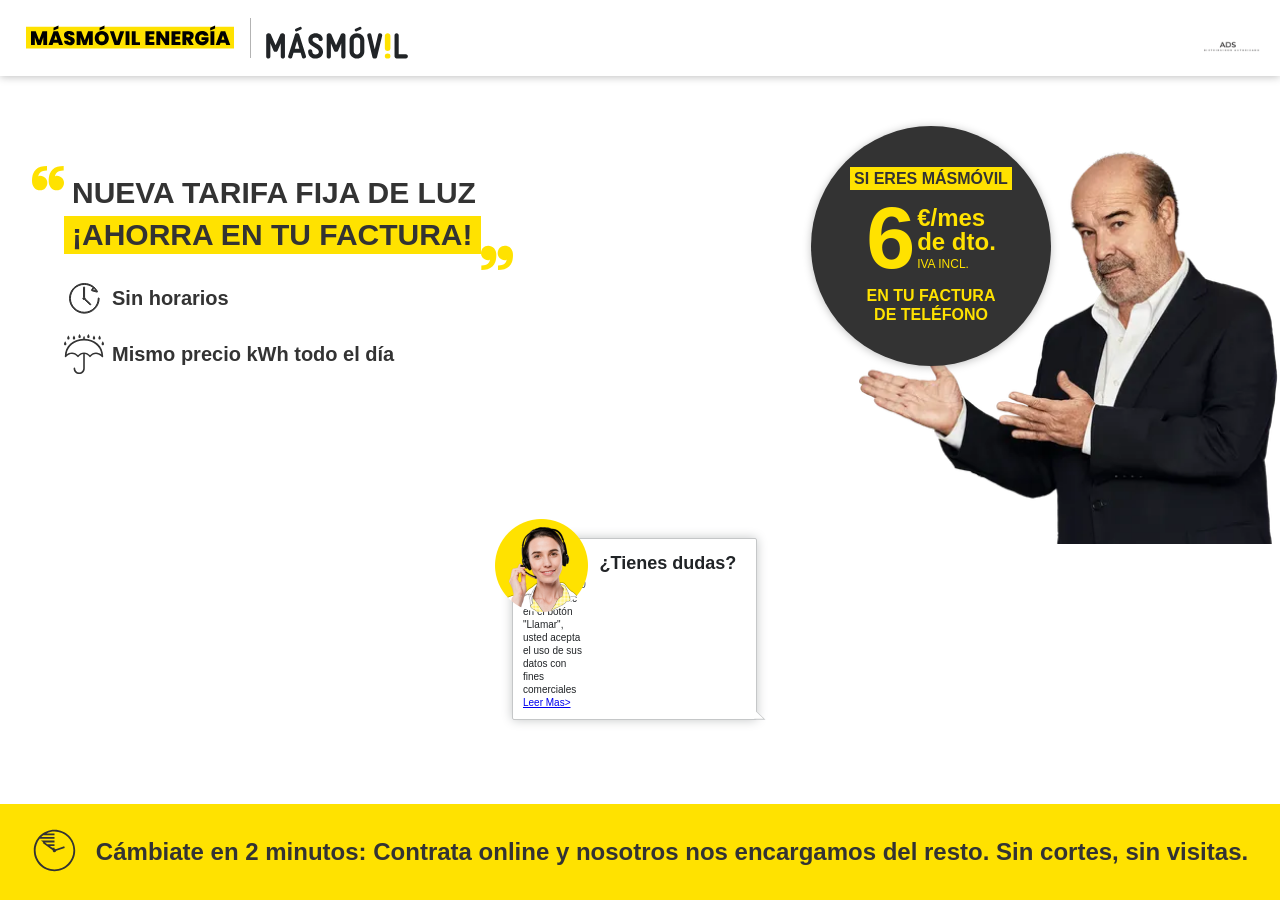
==== commit b9e3cbef: "adding-draggable-4" ====
--- a/index.html
+++ b/index.html
@@ -1521,27 +1521,56 @@
     <script>
       var move = document.querySelector(".move");
       let isDragging = false;
-      let offsetX, offsetY;
 
       move.addEventListener("mousedown", startDragging);
-      document.addEventListener("mousemove", drag);
+      move.addEventListener("touchstart", startDragging);
       document.addEventListener("mouseup", stopDragging);
+      document.addEventListener("touchend", stopDragging);
 
       function startDragging(e) {
         isDragging = true;
-        offsetX = e.clientX - move.offsetLeft;
-        offsetY = e.clientY - move.offsetTop;
+        document.addEventListener("mousemove", drag);
+        document.addEventListener("touchmove", drag);
       }
 
       function drag(e) {
         if (!isDragging) return;
-        move.style.left = e.clientX - offsetX + "px";
-        move.style.top = e.clientY - offsetY + "px";
+        e.preventDefault(); // Prevent scrolling on mobile
+        var x = (e.clientX || e.touches[0].clientX) + "px";
+        var y = (e.clientY || e.touches[0].clientY) + "px";
+        move.style.left = x;
+        move.style.top = y;
       }
 
       function stopDragging() {
         isDragging = false;
-      }
+        document.removeEventListener("mousemove", drag);
+        document.removeEventListener("touchmove", drag);
+      }
+
+      // var move = document.querySelector(".move");
+      // let isDragging = false;
+      // let offsetX, offsetY;
+
+      // move.addEventListener("mousedown", startDragging);
+      // document.addEventListener("mousemove", drag);
+      // document.addEventListener("mouseup", stopDragging);
+
+      // function startDragging(e) {
+      //   isDragging = true;
+      //   offsetX = e.clientX - move.offsetLeft;
+      //   offsetY = e.clientY - move.offsetTop;
+      // }
+
+      // function drag(e) {
+      //   if (!isDragging) return;
+      //   move.style.left = e.clientX - offsetX + "px";
+      //   move.style.top = e.clientY - offsetY + "px";
+      // }
+
+      // function stopDragging() {
+      //   isDragging = false;
+      // }
       // function showMore() {
       //   var link = document.getElementById("link");
       //   //removes the link
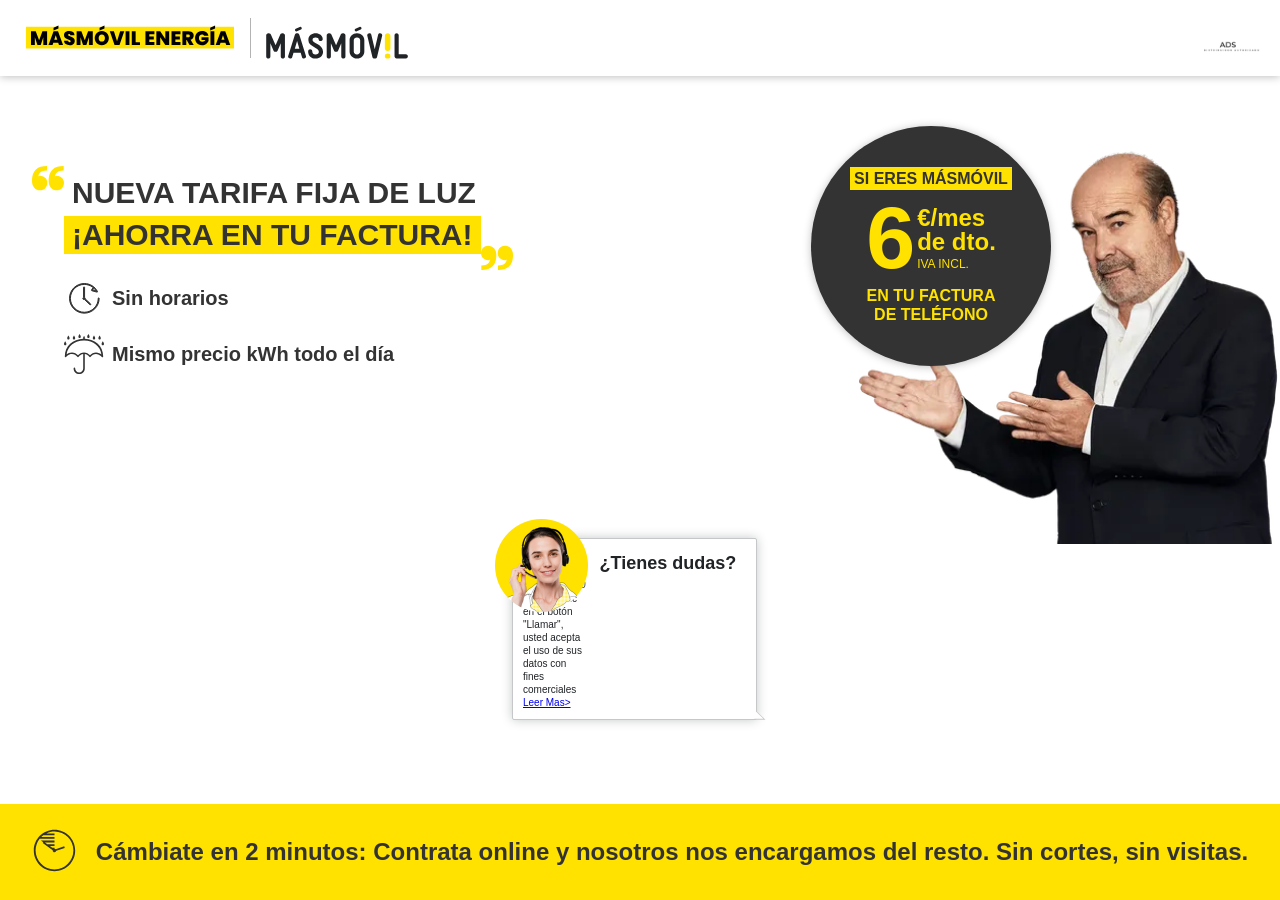
==== commit 74ba1dc6: "adding-hubspot-chat" ====
--- a/index.html
+++ b/index.html
@@ -1452,7 +1452,7 @@
     </section>
 
     <!-- Btrix chatbot -->
-    <script>
+    <!-- <script>
       (function (w, d, u) {
         var s = d.createElement("script");
         s.async = true;
@@ -1464,7 +1464,16 @@
         document,
         "https://cdn.bitrix24.co/b29738007/crm/site_button/loader_2_ciewqw.js"
       );
-    </script>
+    </script> -->
+    <!-- Start of HubSpot Embed Code -->
+    <script
+      type="text/javascript"
+      id="hs-script-loader"
+      async
+      defer
+      src="//js-eu1.hs-scripts.com/144762308.js"
+    ></script>
+    <!-- End of HubSpot Embed Code -->
     <!-- zadarma call button -->
     <script>
       var myZadarmaCallmeWidget15208;
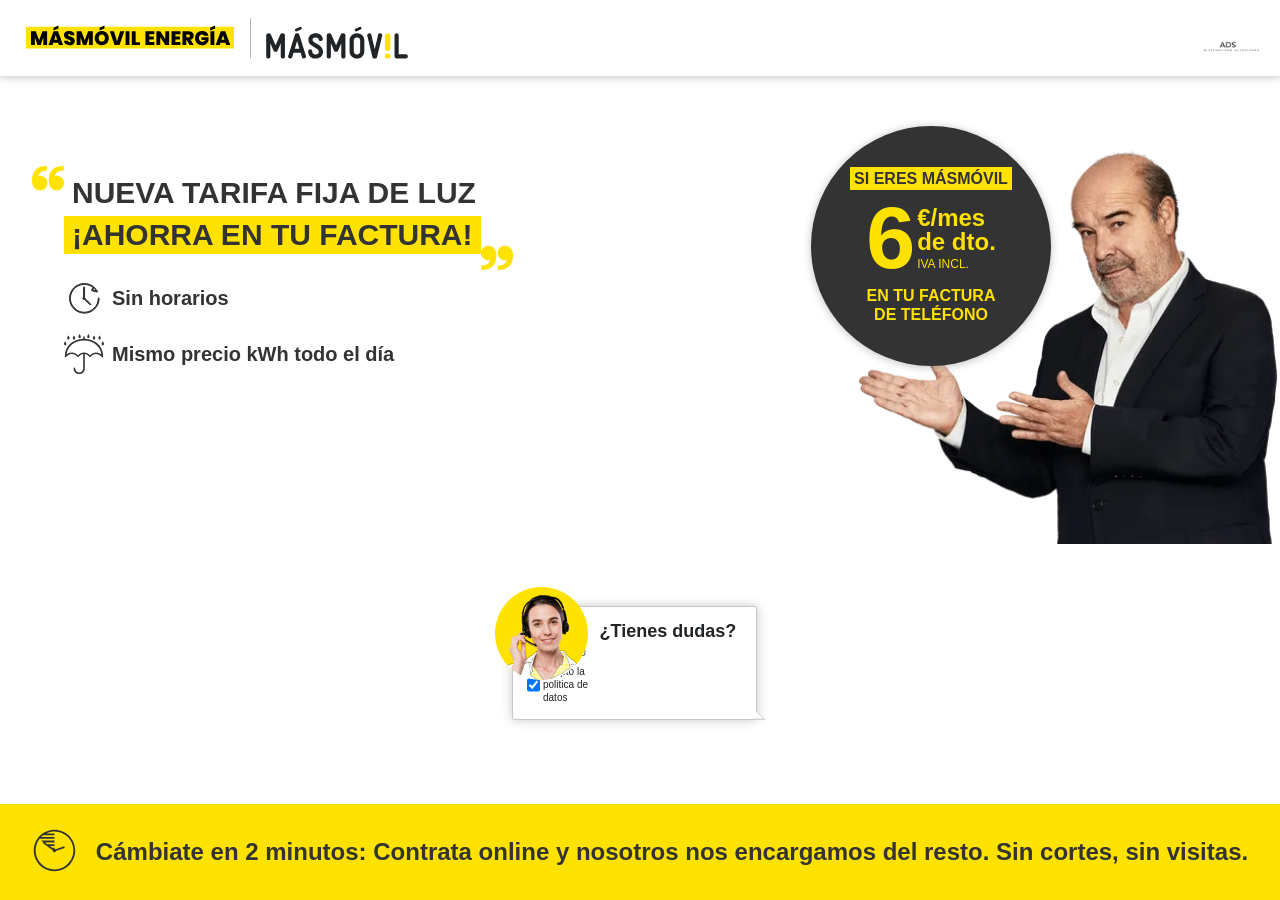
==== commit db19ab2a: "adding-checkboc" ====
--- a/index.html
+++ b/index.html
@@ -1103,17 +1103,17 @@
                     #BysideWindowBySideData_665e5960f2a85
                       .BysideFillData
                       input {
-                      width: 100%;
+                      /* width: 100%; */
                       height: 28px;
-                      margin-bottom: 5px;
+                      /* margin-bottom: 5px; */
                       color: #949494;
-                      text-indent: 5px;
+                      /* text-indent: 5px; */
                       border: 1px solid #cfcfcf;
                       outline: none;
                       background: #fff;
                       font-weight: 100 !important;
                       text-transform: capitalize;
-                      margin-top: 15px;
+                      /* margin-top: 15px; */
                     }
                     #BysideWindowBySideData_665e5960f2a85
                       .BysideFillData
@@ -1375,27 +1375,16 @@
                           <div
                             id="BysidePrivacidadeBySideData_665e5960f2a85"
                             class="BysidePrivacidade"
-                            style="height: auto"
+                            style="
+                              height: auto;
+                              display: flex;
+                              align-items: center;
+                              justify-content: center;
+                            "
                           >
-                            Al hacer clic en el botón "Llamar", usted acepta el
-                            uso de sus datos con fines comerciales
-                            <div id="more" style="display: none">
-                              <p>
-                                en el mercado energético, de acuerdo con la Ley
-                                Orgánica 3/2018, de 5 de diciembre, de
-                                Protección de Datos Personales y garantía de los
-                                derechos digitales (LOPDGDD) de España. Para más
-                                información, consulte nuestra
-                                <a
-                                  class="link_externo"
-                                  href="https://masmovilenergia.es/legal/privacidad"
-                                  target="_blank"
-                                  >política de privacidad</a
-                                >.
-                              </p>
-                            </div>
-                            <a href="javascript:toggleMoreLess()" id="link"
-                              >Leer Mas></a
+                            <input type="checkbox"  id="terms" name="terms"  checked/>
+                            <label for="terms"
+                              >Acepto la politica de datos</label
                             >
                           </div>
                         </div>
